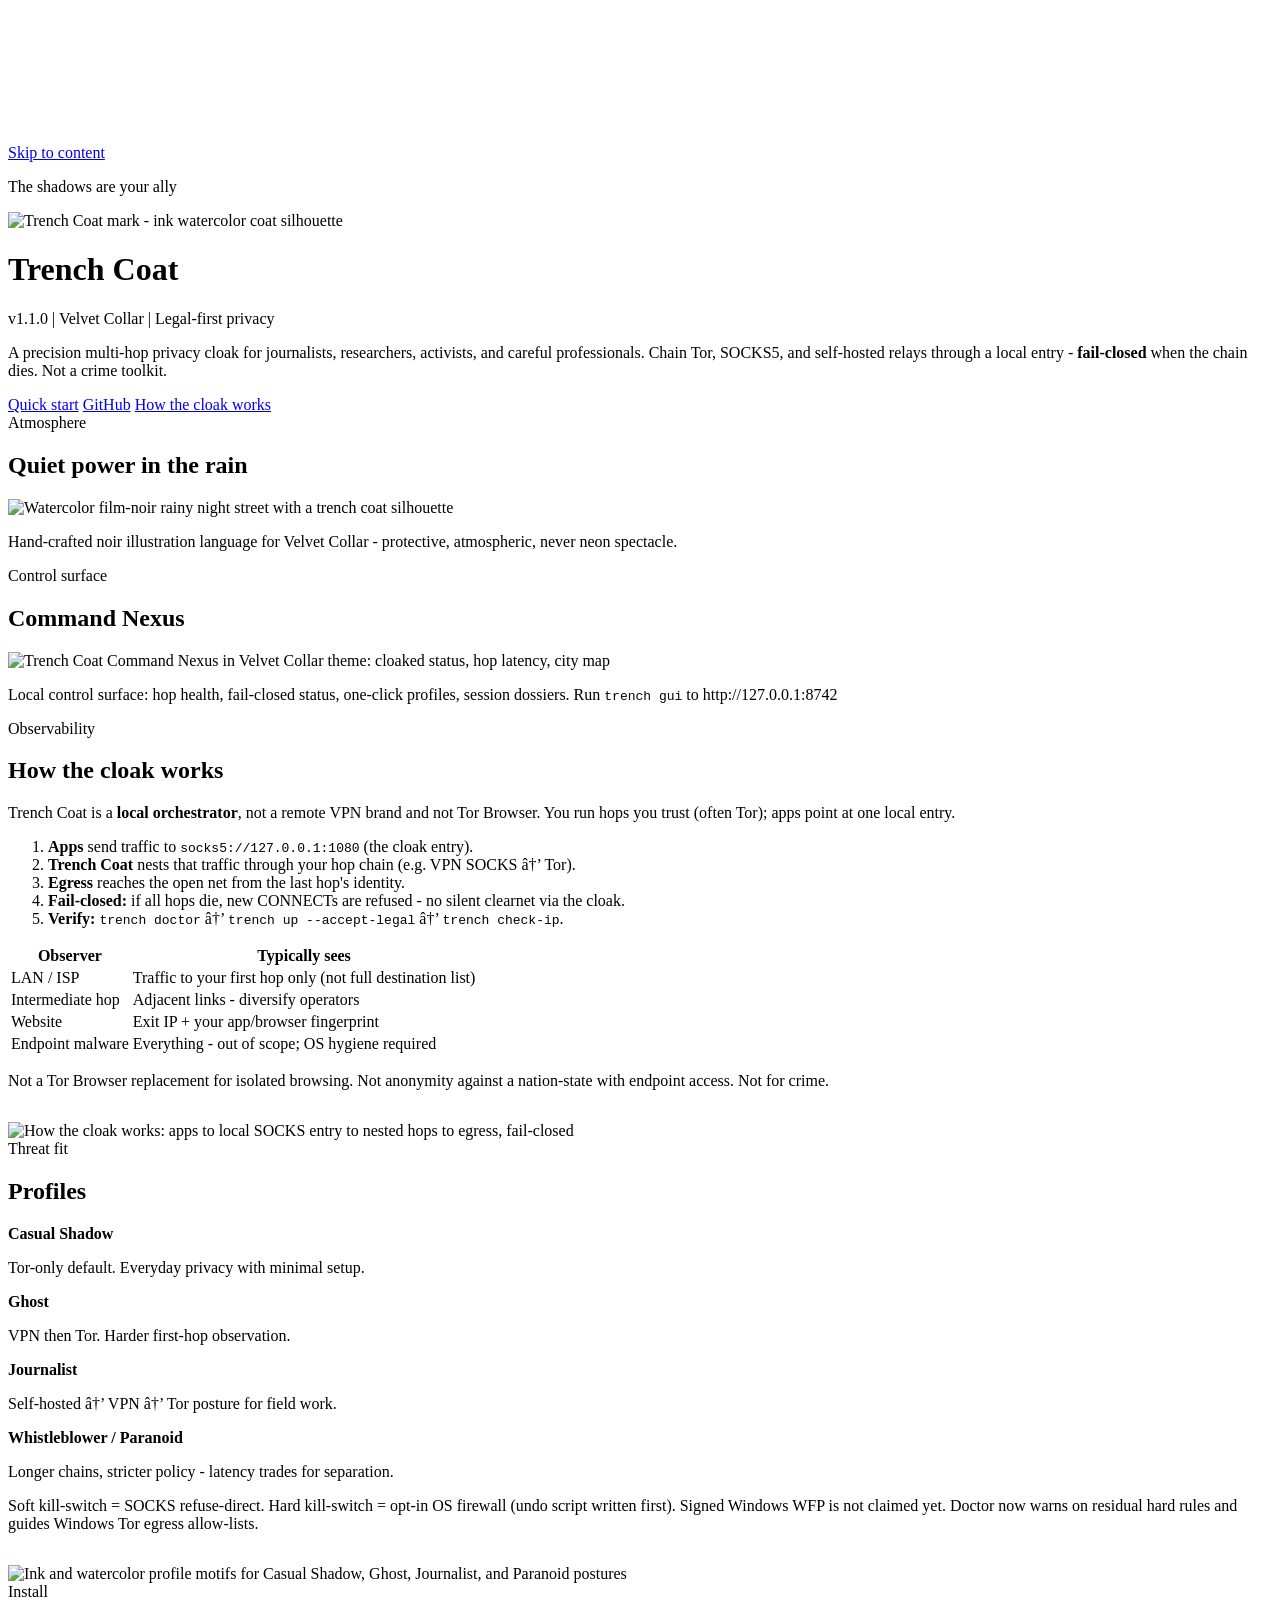
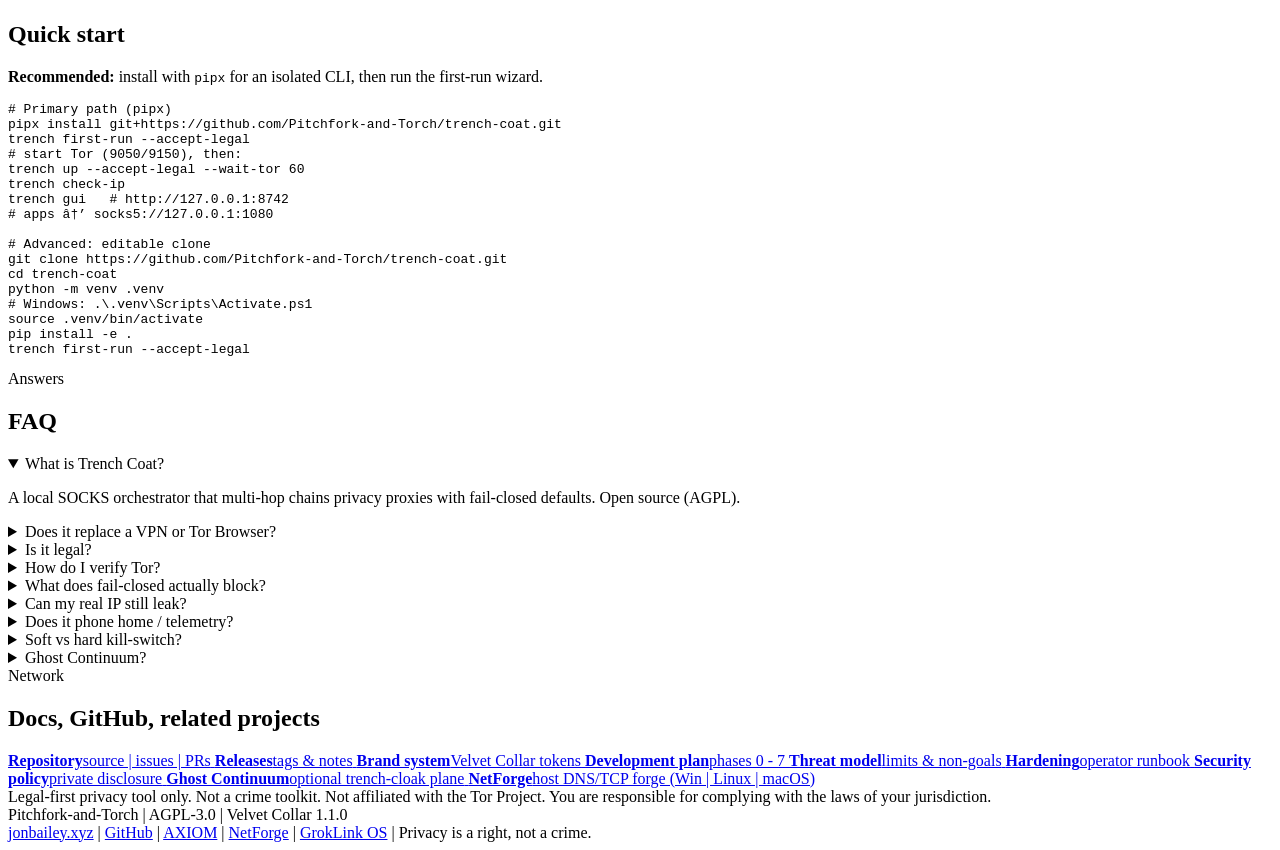
==== landing/index.html @ 892396bc "Trench Coat - legal-first multi-hop privacy cloak with Tor-aware CLI and cyberpunk control nexus." ====
﻿<!DOCTYPE html>
<html lang="en">
<head>
  <meta charset="utf-8" />
  <meta name="viewport" content="width=device-width, initial-scale=1" />
  <title>Trench Coat - Legal-First Multi-Hop Privacy Cloak</title>
  <meta name="description" content="Trench Coat chains Tor, SOCKS5, and self-hosted relays through a local SOCKS entry. Fail-closed privacy for journalists, researchers, and everyday opsec. Open source AGPL. Velvet Collar v1.1." />
  <meta name="keywords" content="privacy, Tor, SOCKS5, multi-hop proxy, opsec, anonymity, kill switch, open source, Trench Coat" />
  <meta name="robots" content="index,follow,max-image-preview:large" />
  <meta name="author" content="Pitchfork-and-Torch" />
  <meta name="theme-color" content="#0a0b14" />
  <link rel="canonical" href="https://trenchcoat.jonbailey.xyz/" />
  <link rel="alternate" type="text/plain" title="LLM / answer-engine summary" href="https://trenchcoat.jonbailey.xyz/llms.txt" />
  <link rel="sitemap" type="application/xml" title="Sitemap" href="https://trenchcoat.jonbailey.xyz/sitemap.xml" />
  <link rel="icon" href="/assets/favicon-32.png" type="image/png" sizes="32x32" />
  <link rel="icon" href="/assets/trench-coat-mark.png" type="image/png" />
  <link rel="apple-touch-icon" href="/assets/apple-touch-icon.png" />

  <link rel="preload" href="/fonts/fontshare/fonts.css" as="style" />
  <link rel="stylesheet" href="/fonts/fontshare/fonts.css" />
  <link rel="stylesheet" href="/assets/site.css?v=1.1.0" />

  <!-- Open Graph -->
  <meta property="og:type" content="website" />
  <meta property="og:site_name" content="Trench Coat" />
  <meta property="og:locale" content="en_US" />
  <meta property="og:title" content="Trench Coat - The shadows are your ally" />
  <meta property="og:description" content="Legal-first multi-hop privacy cloak. Fail-closed chains, Tor-aware CLI, Command Nexus. Open source AGPL  |  v1.1 Velvet Collar." />
  <meta property="og:url" content="https://trenchcoat.jonbailey.xyz/" />
  <meta property="og:image" content="https://trenchcoat.jonbailey.xyz/assets/og-card.png?v=1.1.0" />
  <meta property="og:image:secure_url" content="https://trenchcoat.jonbailey.xyz/assets/og-card.png?v=1.1.0" />
  <meta property="og:image:type" content="image/png" />
  <meta property="og:image:width" content="1200" />
  <meta property="og:image:height" content="630" />
  <meta property="og:image:alt" content="Trench Coat v1.1 Velvet Collar - legal-first multi-hop privacy cloak" />

  <!-- X / Twitter -->
  <meta name="twitter:card" content="summary_large_image" />
  <meta name="twitter:site" content="@SafeDepositOrg" />
  <meta name="twitter:creator" content="@SafeDepositOrg" />
  <meta name="twitter:title" content="Trench Coat - The shadows are your ally" />
  <meta name="twitter:description" content="Legal-first multi-hop privacy cloak. Fail-closed  |  Tor-aware  |  open source AGPL. v1.1 Velvet Collar." />
  <meta name="twitter:image" content="https://trenchcoat.jonbailey.xyz/assets/og-card.png?v=1.1.0" />
  <meta name="twitter:image:alt" content="Trench Coat v1.1 Velvet Collar - privacy cloak social card" />
  <meta name="twitter:url" content="https://trenchcoat.jonbailey.xyz/" />

  <script type="application/ld+json">
  {
    "@context": "https://schema.org",
    "@type": "SoftwareApplication",
    "name": "Trench Coat",
    "applicationCategory": "SecurityApplication",
    "operatingSystem": "Windows, Linux, macOS",
    "softwareVersion": "1.1.0",
    "license": "https://www.gnu.org/licenses/agpl-3.0.html",
    "url": "https://trenchcoat.jonbailey.xyz/",
    "downloadUrl": "https://github.com/Pitchfork-and-Torch/trench-coat",
    "codeRepository": "https://github.com/Pitchfork-and-Torch/trench-coat",
    "description": "Legal-first multi-hop privacy cloak that routes traffic through Tor and SOCKS chains via a local SOCKS5 entry with fail-closed kill-switch.",
    "image": "https://trenchcoat.jonbailey.xyz/assets/og-card.png",
    "screenshot": "https://trenchcoat.jonbailey.xyz/assets/command-nexus-velvet.png",
    "offers": { "@type": "Offer", "price": "0", "priceCurrency": "USD" },
    "author": { "@type": "Organization", "name": "Pitchfork-and-Torch", "url": "https://github.com/Pitchfork-and-Torch" }
  }
  </script>
  <script type="application/ld+json">
  {
    "@context": "https://schema.org",
    "@type": "FAQPage",
    "mainEntity": [
      {
        "@type": "Question",
        "name": "What is Trench Coat?",
        "acceptedAnswer": {
          "@type": "Answer",
          "text": "Trench Coat is an open-source privacy tool that runs a local SOCKS5 entry and chains traffic through hops such as Tor, commercial VPN SOCKS endpoints, and self-hosted relays. It is legal-first and fail-closed."
        }
      },
      {
        "@type": "Question",
        "name": "Does Trench Coat replace a VPN or Tor Browser?",
        "acceptedAnswer": {
          "@type": "Answer",
          "text": "No. It orchestrates hops you already run. Start Tor or a VPN SOCKS listener, then point apps at socks5://127.0.0.1:1080. Tor Browser remains ideal for browser isolation; Trench Coat is for multi-app chaining and opsec profiles."
        }
      },
      {
        "@type": "Question",
        "name": "Is Trench Coat legal?",
        "acceptedAnswer": {
          "@type": "Answer",
          "text": "Trench Coat is intended for legitimate privacy: reducing ISP tracking, resisting censorship, and protecting journalists and ordinary users. It is not a crime toolkit. Users must comply with local law."
        }
      },
      {
        "@type": "Question",
        "name": "How do I verify I am on Tor?",
        "acceptedAnswer": {
          "@type": "Answer",
          "text": "Run trench check-ip or curl --socks5-hostname 127.0.0.1:1080 https://check.torproject.org/api/ip and confirm IsTor is true."
        }
      },
      {
        "@type": "Question",
        "name": "What does fail-closed mean?",
        "acceptedAnswer": {
          "@type": "Answer",
          "text": "If the hop chain dies, the local cloak entry refuses new CONNECT requests instead of silently sending traffic clearnet. Soft isolation is SOCKS-layer; hard kill-switch is opt-in OS firewall rules with undo-first scripts."
        }
      },
      {
        "@type": "Question",
        "name": "Does Trench Coat phone home?",
        "acceptedAnswer": {
          "@type": "Answer",
          "text": "No mandatory telemetry. Optional opt-in chain quality stats only. Configs and session dossiers stay local unless you export them."
        }
      },
      {
        "@type": "Question",
        "name": "What does Trench Coat not protect?",
        "acceptedAnswer": {
          "@type": "Answer",
          "text": "It does not protect against malware on your device, browser fingerprinting by itself, or adversaries with endpoint access. It is not a secure messenger. Apps that ignore the SOCKS proxy are not cloaked."
        }
      }
    ]
  }
  </script>
</head>
<body>
  <a class="skip-link" href="#main">Skip to content</a>
  <canvas id="rain-canvas" aria-hidden="true"></canvas>

  <main id="main" class="wrap">
    <header class="hero">
      <p class="kicker">The shadows are your ally</p>
      <img
        class="mark"
        src="/assets/trench-coat-mark.png"
        width="120"
        height="120"
        alt="Trench Coat mark - ink watercolor coat silhouette"
      />
      <h1>Trench Coat</h1>
      <p class="sub">v1.1.0  |  Velvet Collar  |  Legal-first privacy</p>
      <p class="lede">
        A precision multi-hop privacy cloak for journalists, researchers, activists, and
        careful professionals. Chain Tor, SOCKS5, and self-hosted relays through a local
        entry - <strong>fail-closed</strong> when the chain dies. Not a crime toolkit.
      </p>
      <div class="actions">
        <a class="btn primary" href="#quick-start">Quick start</a>
        <a class="btn" href="https://github.com/Pitchfork-and-Torch/trench-coat" target="_blank" rel="noopener noreferrer">GitHub</a>
        <a class="btn" href="#how">How the cloak works</a>
      </div>
    </header>

    <section class="panel reveal" aria-label="Hero atmosphere">
      <span class="eyebrow">Atmosphere</span>
      <h2>Quiet power in the rain</h2>
      <img
        class="shot"
        src="/assets/trench-coat-hero.jpg"
        width="1600"
        height="900"
        alt="Watercolor film-noir rainy night street with a trench coat silhouette"
        loading="eager"
        fetchpriority="high"
      />
      <p class="caption">Hand-crafted noir illustration language for Velvet Collar - protective, atmospheric, never neon spectacle.</p>
    </section>

    <section class="panel reveal" aria-label="Command Nexus">
      <span class="eyebrow">Control surface</span>
      <h2>Command Nexus</h2>
      <img
        class="shot"
        src="/assets/command-nexus-velvet.png?v=1.1.0"
        width="1600"
        height="900"
        alt="Trench Coat Command Nexus in Velvet Collar theme: cloaked status, hop latency, city map"
        loading="lazy"
      />
      <p class="caption">
        Local control surface: hop health, fail-closed status, one-click profiles, session dossiers.
        Run <code>trench gui</code> to http://127.0.0.1:8742
      </p>
    </section>

    <section class="panel reveal" id="how" aria-label="How the cloak works">
      <span class="eyebrow">Observability</span>
      <h2>How the cloak works</h2>
      <p>
        Trench Coat is a <strong style="color:var(--text)">local orchestrator</strong>, not a remote VPN brand
        and not Tor Browser. You run hops you trust (often Tor); apps point at one local entry.
      </p>
      <ol class="steps">
        <li><strong>Apps</strong> send traffic to <code>socks5://127.0.0.1:1080</code> (the cloak entry).</li>
        <li><strong>Trench Coat</strong> nests that traffic through your hop chain (e.g. VPN SOCKS â†’ Tor).</li>
        <li><strong>Egress</strong> reaches the open net from the last hop's identity.</li>
        <li><strong>Fail-closed:</strong> if all hops die, new CONNECTs are refused - no silent clearnet via the cloak.</li>
        <li><strong>Verify:</strong> <code>trench doctor</code> â†’ <code>trench up --accept-legal</code> â†’ <code>trench check-ip</code>.</li>
      </ol>
      <table class="obs">
        <thead>
          <tr><th>Observer</th><th>Typically sees</th></tr>
        </thead>
        <tbody>
          <tr><td>LAN / ISP</td><td>Traffic to your first hop only (not full destination list)</td></tr>
          <tr><td>Intermediate hop</td><td>Adjacent links - diversify operators</td></tr>
          <tr><td>Website</td><td>Exit IP + your app/browser fingerprint</td></tr>
          <tr><td>Endpoint malware</td><td>Everything - out of scope; OS hygiene required</td></tr>
        </tbody>
      </table>
      <p class="caption warn">
        Not a Tor Browser replacement for isolated browsing. Not anonymity against a nation-state with endpoint access. Not for crime.
      </p>
      <img
        class="shot"
        style="margin-top:1rem"
        src="/assets/how-cloak-works-velvet.png?v=1.1.0"
        width="1600"
        height="1100"
        alt="How the cloak works: apps to local SOCKS entry to nested hops to egress, fail-closed"
        loading="lazy"
      />
    </section>

    <section class="panel reveal" aria-label="Profiles">
      <span class="eyebrow">Threat fit</span>
      <h2>Profiles</h2>
      <div class="profiles">
        <article class="profile">
          <strong>Casual Shadow</strong>
          <p>Tor-only default. Everyday privacy with minimal setup.</p>
        </article>
        <article class="profile">
          <strong>Ghost</strong>
          <p>VPN then Tor. Harder first-hop observation.</p>
        </article>
        <article class="profile">
          <strong>Journalist</strong>
          <p>Self-hosted â†’ VPN â†’ Tor posture for field work.</p>
        </article>
        <article class="profile">
          <strong>Whistleblower / Paranoid</strong>
          <p>Longer chains, stricter policy - latency trades for separation.</p>
        </article>
      </div>
      <p class="caption">
        Soft kill-switch = SOCKS refuse-direct. Hard kill-switch = opt-in OS firewall (undo script written first).
        Signed Windows WFP is not claimed yet. Doctor now warns on residual hard rules and guides Windows Tor egress allow-lists.
      </p>
      <img
        class="shot"
        style="margin-top:1rem"
        src="/assets/profiles-icons.jpg"
        width="1024"
        height="1024"
        alt="Ink and watercolor profile motifs for Casual Shadow, Ghost, Journalist, and Paranoid postures"
        loading="lazy"
      />
    </section>

    <section class="panel reveal" id="quick-start" aria-label="Quick start">
      <span class="eyebrow">Install</span>
      <h2>Quick start</h2>
      <p><strong style="color:var(--text)">Recommended:</strong> install with <code>pipx</code> for an isolated CLI, then run the first-run wizard.</p>
      <pre># Primary path (pipx)
pipx install git+https://github.com/Pitchfork-and-Torch/trench-coat.git
trench first-run --accept-legal
# start Tor (9050/9150), then:
trench up --accept-legal --wait-tor 60
trench check-ip
trench gui   # http://127.0.0.1:8742
# apps â†’ socks5://127.0.0.1:1080

# Advanced: editable clone
git clone https://github.com/Pitchfork-and-Torch/trench-coat.git
cd trench-coat
python -m venv .venv
# Windows: .\.venv\Scripts\Activate.ps1
source .venv/bin/activate
pip install -e .
trench first-run --accept-legal</pre>
    </section>

    <section class="panel reveal faq" aria-label="FAQ">
      <span class="eyebrow">Answers</span>
      <h2>FAQ</h2>
      <details open>
        <summary>What is Trench Coat?</summary>
        <p>A local SOCKS orchestrator that multi-hop chains privacy proxies with fail-closed defaults. Open source (AGPL).</p>
      </details>
      <details>
        <summary>Does it replace a VPN or Tor Browser?</summary>
        <p>No. You still run Tor/VPN listeners. Tor Browser remains best for isolated browsing; Trench Coat chains hops for many apps.</p>
      </details>
      <details>
        <summary>Is it legal?</summary>
        <p>Built for legitimate privacy and opsec only. Not for crime. You own legal compliance. Run <code>trench legal</code>.</p>
      </details>
      <details>
        <summary>How do I verify Tor?</summary>
        <p><code>trench check-ip</code> or Tor Project's check API via the SOCKS entry. Expect <code>IsTor: true</code>.</p>
      </details>
      <details>
        <summary>What does fail-closed actually block?</summary>
        <p>When hops die, the cloak entry refuses CONNECT instead of dialing your real IP. Apps not using the SOCKS proxy are still direct.</p>
      </details>
      <details>
        <summary>Can my real IP still leak?</summary>
        <p>Yes - DNS/WebRTC outside the proxy, IPv6 surprises, non-proxied apps, and malware. See hardening docs. Soft â‰  full system VPN.</p>
      </details>
      <details>
        <summary>Does it phone home / telemetry?</summary>
        <p>No mandatory product telemetry. Optional opt-in chain quality only. Local-first dossiers.</p>
      </details>
      <details>
        <summary>Soft vs hard kill-switch?</summary>
        <p>Soft: refuse clearnet at the SOCKS layer. Hard: opt-in OS rules (netsh/nft/pf) with undo-first scripts. Never auto-applied without your confirm. On Windows, allow Tor.exe egress before the outbound block.</p>
      </details>
      <details>
        <summary>Ghost Continuum?</summary>
        <p>Optional companion plane (<code>trench-cloak</code>) can surface cloak health in Ghost Continuum. Separate product; see Continuum docs.</p>
      </details>
    </section>

    <section class="panel reveal" aria-label="Docs and related">
      <span class="eyebrow">Network</span>
      <h2>Docs, GitHub, related projects</h2>
      <div class="links">
        <a href="https://github.com/Pitchfork-and-Torch/trench-coat" target="_blank" rel="noopener noreferrer">
          <strong>Repository</strong><span>source  |  issues  |  PRs</span>
        </a>
        <a href="https://github.com/Pitchfork-and-Torch/trench-coat/releases" target="_blank" rel="noopener noreferrer">
          <strong>Releases</strong><span>tags &amp; notes</span>
        </a>
        <a href="https://github.com/Pitchfork-and-Torch/trench-coat/blob/main/docs/BRAND.md" target="_blank" rel="noopener noreferrer">
          <strong>Brand system</strong><span>Velvet Collar tokens</span>
        </a>
        <a href="https://github.com/Pitchfork-and-Torch/trench-coat/blob/main/docs/DEVELOPMENT_PLAN.md" target="_blank" rel="noopener noreferrer">
          <strong>Development plan</strong><span>phases 0 - 7</span>
        </a>
        <a href="https://github.com/Pitchfork-and-Torch/trench-coat/blob/main/docs/dossiers/THREAT_MODEL.md" target="_blank" rel="noopener noreferrer">
          <strong>Threat model</strong><span>limits &amp; non-goals</span>
        </a>
        <a href="https://github.com/Pitchfork-and-Torch/trench-coat/blob/main/docs/security/HARDENING.md" target="_blank" rel="noopener noreferrer">
          <strong>Hardening</strong><span>operator runbook</span>
        </a>
        <a href="https://github.com/Pitchfork-and-Torch/trench-coat/blob/main/SECURITY.md" target="_blank" rel="noopener noreferrer">
          <strong>Security policy</strong><span>private disclosure</span>
        </a>
        <a href="https://github.com/Pitchfork-and-Torch/ghost-continuum" target="_blank" rel="noopener noreferrer">
          <strong>Ghost Continuum</strong><span>optional trench-cloak plane</span>
        </a>
        <a href="https://netforge.jonbailey.xyz/" target="_blank" rel="noopener noreferrer">
          <strong>NetForge</strong><span>host DNS/TCP forge (Win  |  Linux  |  macOS)</span>
        </a>
      </div>
    </section>

    <div class="legal-strip" role="note">
      Legal-first privacy tool only. Not a crime toolkit. Not affiliated with the Tor Project.
      You are responsible for complying with the laws of your jurisdiction.
    </div>

    <footer class="site-footer">
      <div>Pitchfork-and-Torch  |  AGPL-3.0  |  Velvet Collar 1.1.0</div>
      <div class="row">
        <a href="https://jonbailey.xyz/">jonbailey.xyz</a>
         | 
        <a href="https://github.com/Pitchfork-and-Torch/trench-coat">GitHub</a>
         | 
        <a href="https://axiom.jonbailey.xyz/">AXIOM</a>
         | 
        <a href="https://netforge.jonbailey.xyz/">NetForge</a>
         | 
        <a href="https://github.com/Pitchfork-and-Torch/GrokLink-OS">GrokLink OS</a>
         | 
        Privacy is a right, not a crime.
      </div>
    </footer>
  </main>

  <script src="/assets/site.js?v=1.1.0" defer></script>
  <script src="/projects-panel.js?v=11" defer></script>
</body>
</html>
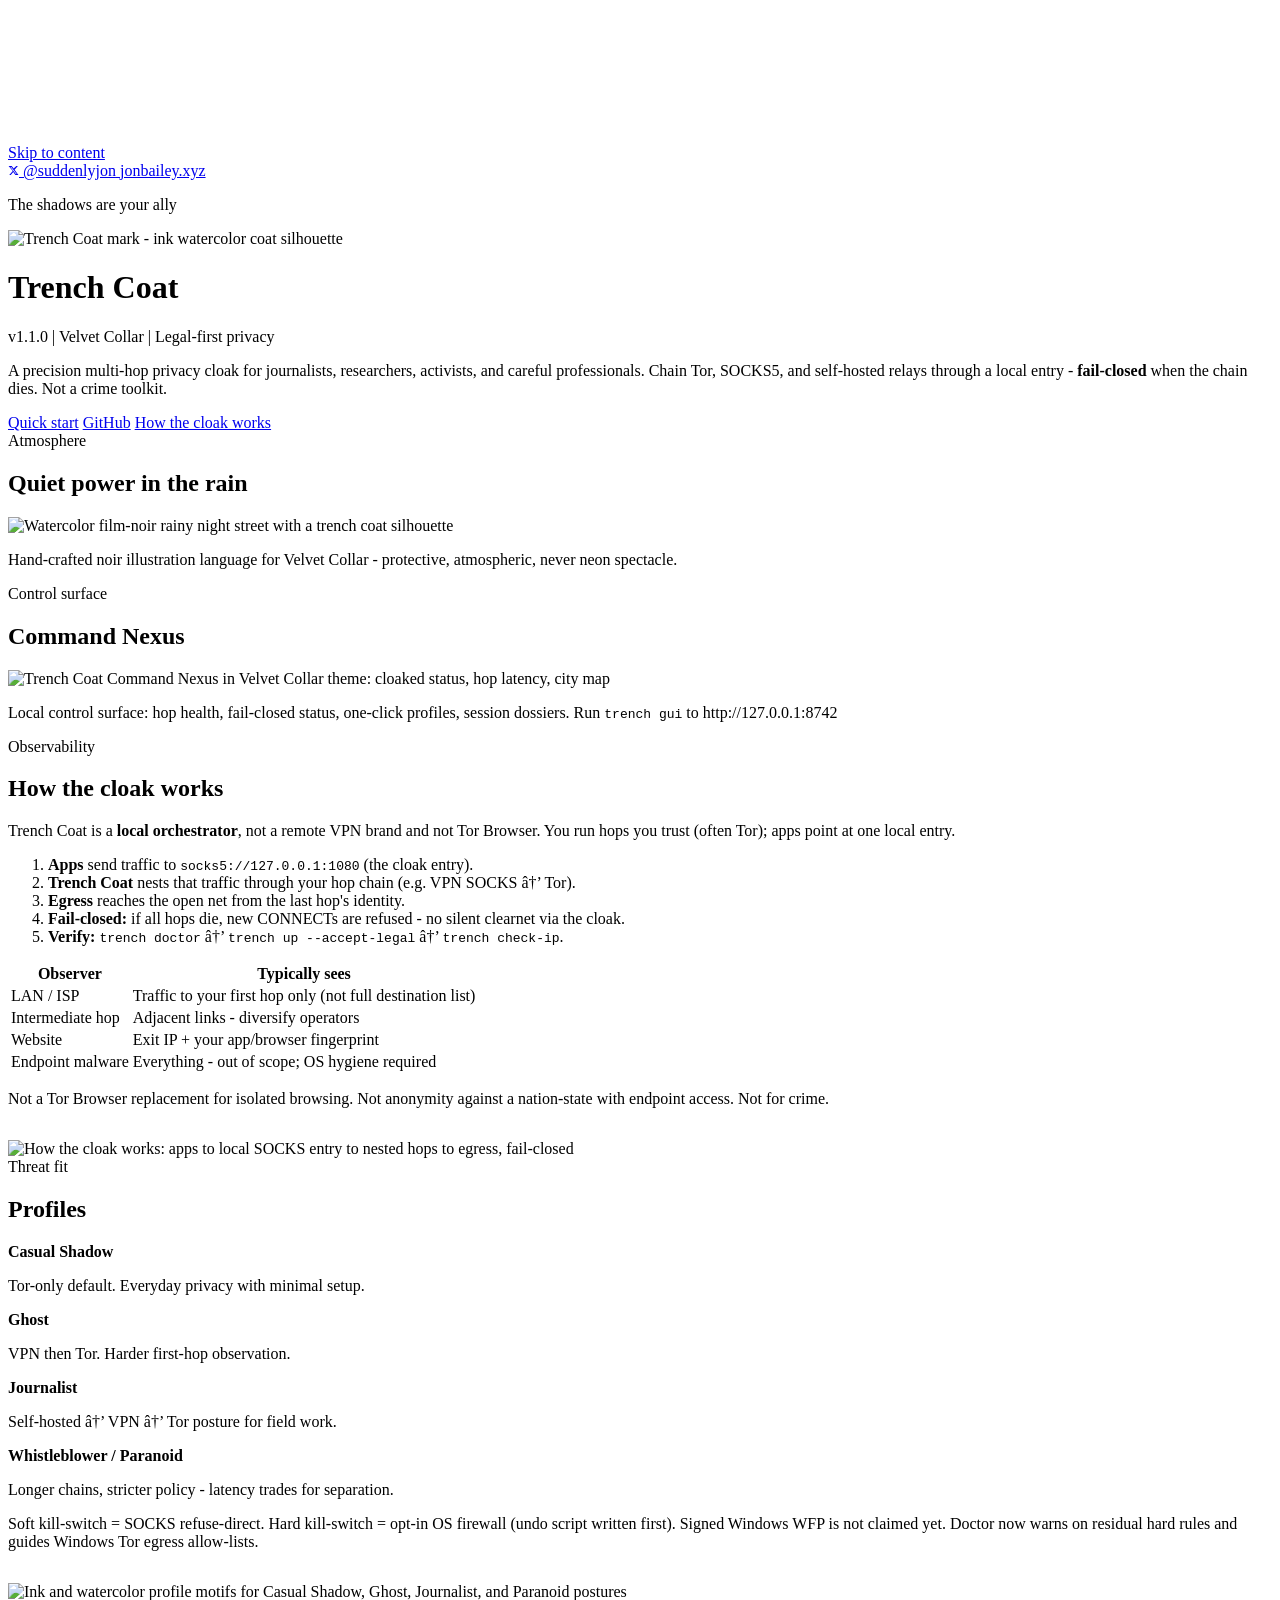
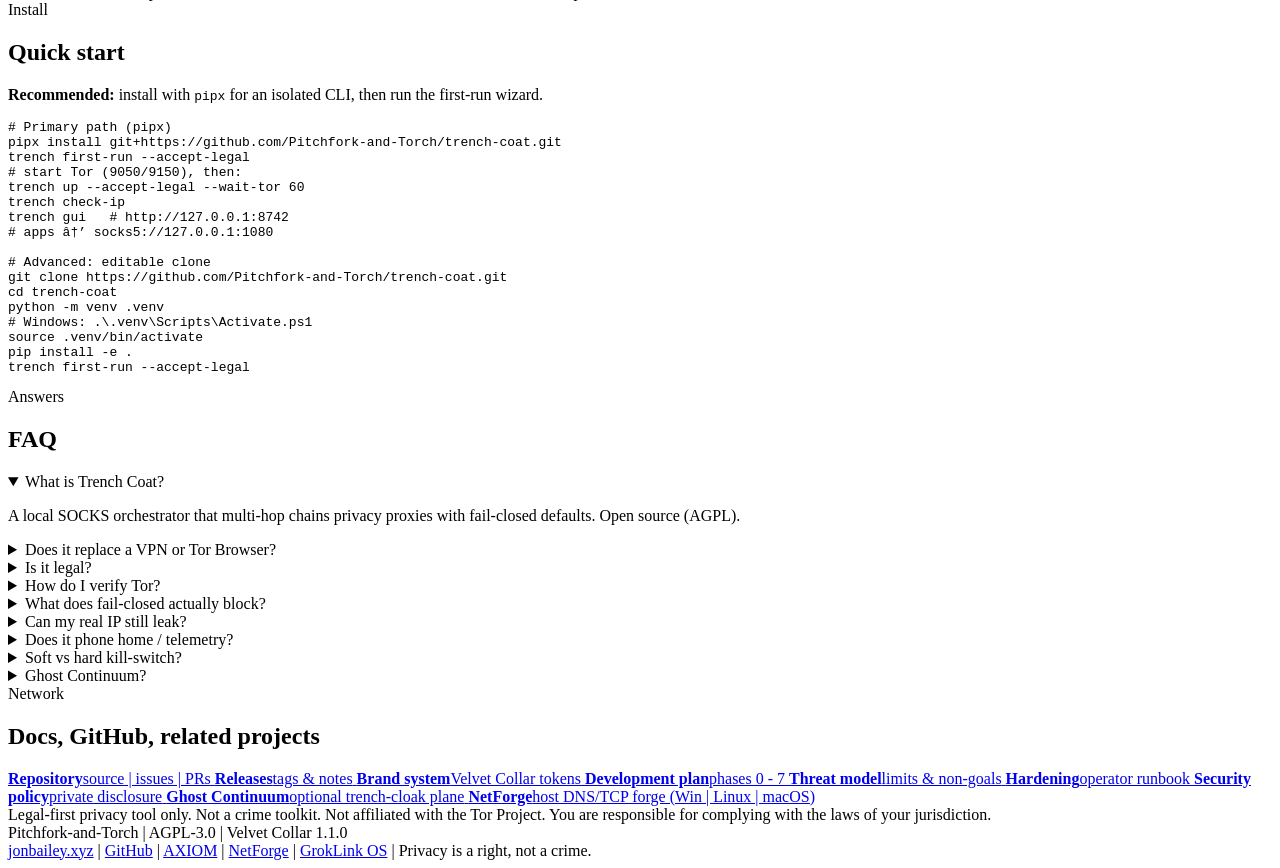
==== commit 9e079583: "Trench Coat legal-first privacy cloak and live landing" ====
--- a/landing/index.html
+++ b/landing/index.html
@@ -1,4 +1,4 @@
-﻿<!DOCTYPE html>
+<!DOCTYPE html>
 <html lang="en">
 <head>
   <meta charset="utf-8" />
@@ -18,7 +18,7 @@
 
   <link rel="preload" href="/fonts/fontshare/fonts.css" as="style" />
   <link rel="stylesheet" href="/fonts/fontshare/fonts.css" />
-  <link rel="stylesheet" href="/assets/site.css?v=1.1.0" />
+  <link rel="stylesheet" href="/assets/site.css?v=1.1.1" />
 
   <!-- Open Graph -->
   <meta property="og:type" content="website" />
@@ -131,6 +131,15 @@
 <body>
   <a class="skip-link" href="#main">Skip to content</a>
   <canvas id="rain-canvas" aria-hidden="true"></canvas>
+  <div class="fleet-chrome-bar" role="navigation" aria-label="Social and network">
+    <a class="x-follow" href="https://x.com/suddenlyjon" target="_blank" rel="noopener noreferrer" title="Follow @suddenlyjon on X" aria-label="Follow @suddenlyjon on X">
+      <span class="x-follow-mark" aria-hidden="true">
+        <svg width="11" height="11" viewBox="0 0 24 24" fill="currentColor" style="width:11px;height:11px;max-width:11px;max-height:11px" aria-hidden="true"><path d="M18.244 2.25h3.308l-7.227 8.26 8.502 11.24H16.17l-4.714-6.231-5.401 6.231H2.744l7.73-8.835L1.254 2.25H8.08l4.253 5.622zm-1.161 17.52h1.833L7.084 4.126H5.117z"/></svg>
+      </span>
+      <span class="x-follow-handle">@suddenlyjon</span>
+    </a>
+    <a class="fleet-hub" href="https://jonbailey.xyz/">jonbailey.xyz</a>
+  </div>
 
   <main id="main" class="wrap">
     <header class="hero">
@@ -384,6 +393,7 @@
     </footer>
   </main>
 
+  <script defer src="https://hits.jonbailey.xyz/c.js" data-site="trenchcoat"></script>
   <script src="/assets/site.js?v=1.1.0" defer></script>
   <script src="/projects-panel.js?v=11" defer></script>
 </body>
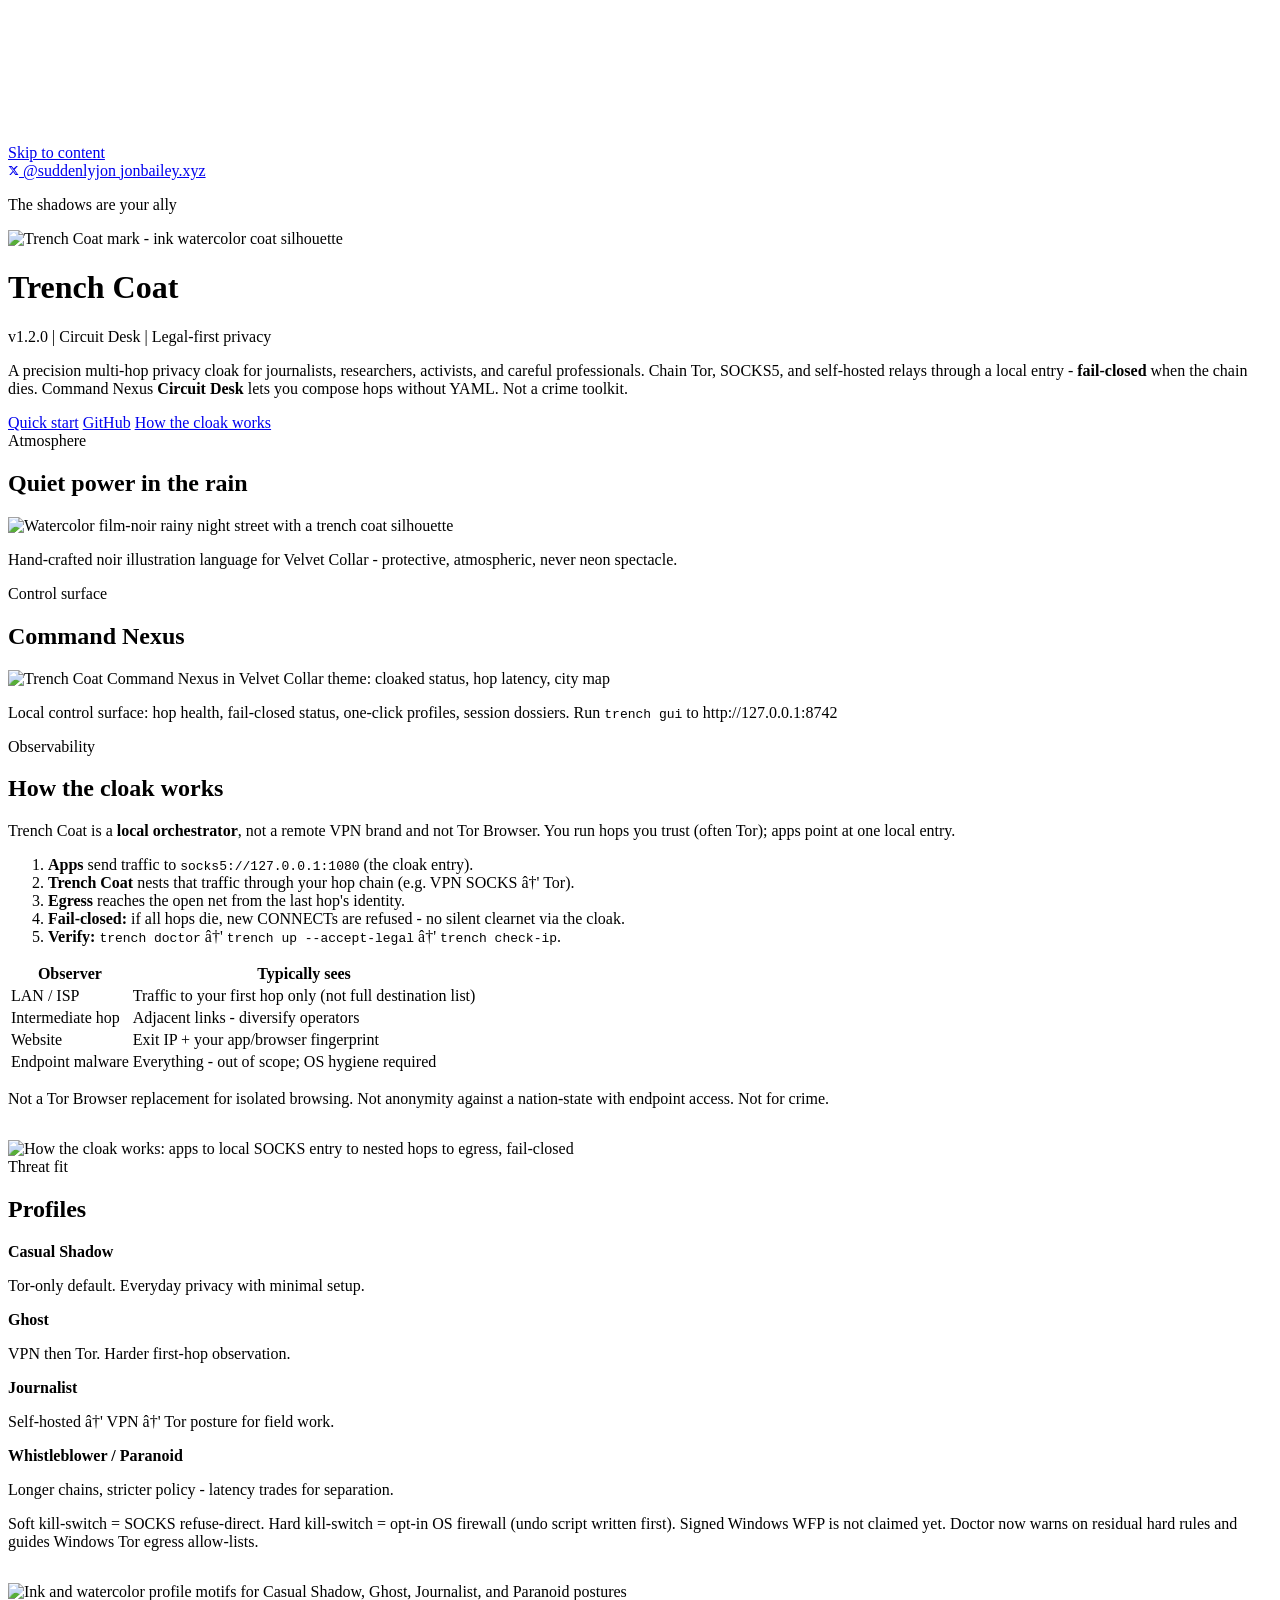
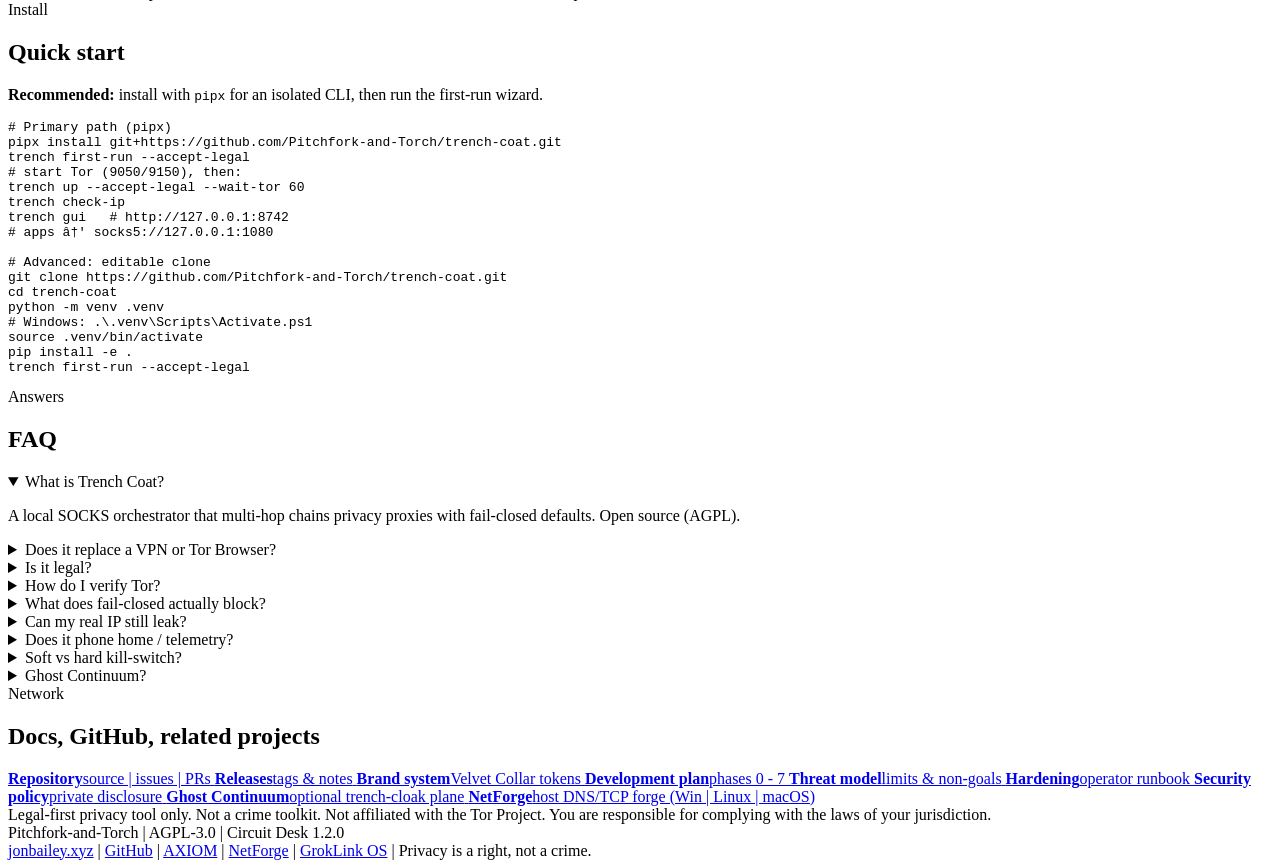
==== commit 821cc36b: "Trench Coat 1.2.0 Circuit Desk: compose hops in Command Nexus, pid-owned Disengage, fail-closed." ====
--- a/landing/index.html
+++ b/landing/index.html
@@ -4,7 +4,7 @@
   <meta charset="utf-8" />
   <meta name="viewport" content="width=device-width, initial-scale=1" />
   <title>Trench Coat - Legal-First Multi-Hop Privacy Cloak</title>
-  <meta name="description" content="Trench Coat chains Tor, SOCKS5, and self-hosted relays through a local SOCKS entry. Fail-closed privacy for journalists, researchers, and everyday opsec. Open source AGPL. Velvet Collar v1.1." />
+  <meta name="description" content="Trench Coat chains Tor, SOCKS5, and self-hosted relays through a local SOCKS entry. Fail-closed privacy for journalists, researchers, and everyday opsec. Open source AGPL. Circuit Desk v1.2." />
   <meta name="keywords" content="privacy, Tor, SOCKS5, multi-hop proxy, opsec, anonymity, kill switch, open source, Trench Coat" />
   <meta name="robots" content="index,follow,max-image-preview:large" />
   <meta name="author" content="Pitchfork-and-Torch" />
@@ -18,30 +18,30 @@
 
   <link rel="preload" href="/fonts/fontshare/fonts.css" as="style" />
   <link rel="stylesheet" href="/fonts/fontshare/fonts.css" />
-  <link rel="stylesheet" href="/assets/site.css?v=1.1.1" />
+  <link rel="stylesheet" href="/assets/site.css?v=1.2.0" />
 
   <!-- Open Graph -->
   <meta property="og:type" content="website" />
   <meta property="og:site_name" content="Trench Coat" />
   <meta property="og:locale" content="en_US" />
   <meta property="og:title" content="Trench Coat - The shadows are your ally" />
-  <meta property="og:description" content="Legal-first multi-hop privacy cloak. Fail-closed chains, Tor-aware CLI, Command Nexus. Open source AGPL  |  v1.1 Velvet Collar." />
+  <meta property="og:description" content="Legal-first multi-hop privacy cloak. Fail-closed chains, Tor-aware CLI, Circuit Desk in Command Nexus. Open source AGPL  |  v1.2 Circuit Desk." />
   <meta property="og:url" content="https://trenchcoat.jonbailey.xyz/" />
-  <meta property="og:image" content="https://trenchcoat.jonbailey.xyz/assets/og-card.png?v=1.1.0" />
-  <meta property="og:image:secure_url" content="https://trenchcoat.jonbailey.xyz/assets/og-card.png?v=1.1.0" />
+  <meta property="og:image" content="https://trenchcoat.jonbailey.xyz/assets/og-card.png?v=1.2.0" />
+  <meta property="og:image:secure_url" content="https://trenchcoat.jonbailey.xyz/assets/og-card.png?v=1.2.0" />
   <meta property="og:image:type" content="image/png" />
   <meta property="og:image:width" content="1200" />
   <meta property="og:image:height" content="630" />
-  <meta property="og:image:alt" content="Trench Coat v1.1 Velvet Collar - legal-first multi-hop privacy cloak" />
+  <meta property="og:image:alt" content="Trench Coat v1.2 Circuit Desk - legal-first multi-hop privacy cloak" />
 
   <!-- X / Twitter -->
   <meta name="twitter:card" content="summary_large_image" />
   <meta name="twitter:site" content="@SafeDepositOrg" />
   <meta name="twitter:creator" content="@SafeDepositOrg" />
   <meta name="twitter:title" content="Trench Coat - The shadows are your ally" />
-  <meta name="twitter:description" content="Legal-first multi-hop privacy cloak. Fail-closed  |  Tor-aware  |  open source AGPL. v1.1 Velvet Collar." />
-  <meta name="twitter:image" content="https://trenchcoat.jonbailey.xyz/assets/og-card.png?v=1.1.0" />
-  <meta name="twitter:image:alt" content="Trench Coat v1.1 Velvet Collar - privacy cloak social card" />
+  <meta name="twitter:description" content="Legal-first multi-hop privacy cloak. Fail-closed  |  Tor-aware  |  Circuit Desk. Open source AGPL. v1.2." />
+  <meta name="twitter:image" content="https://trenchcoat.jonbailey.xyz/assets/og-card.png?v=1.2.0" />
+  <meta name="twitter:image:alt" content="Trench Coat v1.2 Circuit Desk - privacy cloak social card" />
   <meta name="twitter:url" content="https://trenchcoat.jonbailey.xyz/" />
 
   <script type="application/ld+json">
@@ -51,7 +51,7 @@
     "name": "Trench Coat",
     "applicationCategory": "SecurityApplication",
     "operatingSystem": "Windows, Linux, macOS",
-    "softwareVersion": "1.1.0",
+    "softwareVersion": "1.2.0",
     "license": "https://www.gnu.org/licenses/agpl-3.0.html",
     "url": "https://trenchcoat.jonbailey.xyz/",
     "downloadUrl": "https://github.com/Pitchfork-and-Torch/trench-coat",
@@ -73,7 +73,7 @@
         "name": "What is Trench Coat?",
         "acceptedAnswer": {
           "@type": "Answer",
-          "text": "Trench Coat is an open-source privacy tool that runs a local SOCKS5 entry and chains traffic through hops such as Tor, commercial VPN SOCKS endpoints, and self-hosted relays. It is legal-first and fail-closed."
+          "text": "Trench Coat is an open-source privacy tool that runs a local SOCKS5 entry and chains traffic through hops such as Tor, commercial VPN SOCKS endpoints, and self-hosted relays. It is legal-first and fail-closed. Command Nexus 1.2 Circuit Desk lets you compose hops in the GUI without editing YAML."
         }
       },
       {
@@ -152,11 +152,12 @@
         alt="Trench Coat mark - ink watercolor coat silhouette"
       />
       <h1>Trench Coat</h1>
-      <p class="sub">v1.1.0  |  Velvet Collar  |  Legal-first privacy</p>
+      <p class="sub">v1.2.0  |  Circuit Desk  |  Legal-first privacy</p>
       <p class="lede">
         A precision multi-hop privacy cloak for journalists, researchers, activists, and
         careful professionals. Chain Tor, SOCKS5, and self-hosted relays through a local
-        entry - <strong>fail-closed</strong> when the chain dies. Not a crime toolkit.
+        entry - <strong>fail-closed</strong> when the chain dies. Command Nexus
+        <strong>Circuit Desk</strong> lets you compose hops without YAML. Not a crime toolkit.
       </p>
       <div class="actions">
         <a class="btn primary" href="#quick-start">Quick start</a>
@@ -185,7 +186,7 @@
       <h2>Command Nexus</h2>
       <img
         class="shot"
-        src="/assets/command-nexus-velvet.png?v=1.1.0"
+        src="/assets/command-nexus-velvet.png?v=1.2.0"
         width="1600"
         height="900"
         alt="Trench Coat Command Nexus in Velvet Collar theme: cloaked status, hop latency, city map"
@@ -206,10 +207,10 @@
       </p>
       <ol class="steps">
         <li><strong>Apps</strong> send traffic to <code>socks5://127.0.0.1:1080</code> (the cloak entry).</li>
-        <li><strong>Trench Coat</strong> nests that traffic through your hop chain (e.g. VPN SOCKS â†’ Tor).</li>
+        <li><strong>Trench Coat</strong> nests that traffic through your hop chain (e.g. VPN SOCKS â†' Tor).</li>
         <li><strong>Egress</strong> reaches the open net from the last hop's identity.</li>
         <li><strong>Fail-closed:</strong> if all hops die, new CONNECTs are refused - no silent clearnet via the cloak.</li>
-        <li><strong>Verify:</strong> <code>trench doctor</code> â†’ <code>trench up --accept-legal</code> â†’ <code>trench check-ip</code>.</li>
+        <li><strong>Verify:</strong> <code>trench doctor</code> â†' <code>trench up --accept-legal</code> â†' <code>trench check-ip</code>.</li>
       </ol>
       <table class="obs">
         <thead>
@@ -228,7 +229,7 @@
       <img
         class="shot"
         style="margin-top:1rem"
-        src="/assets/how-cloak-works-velvet.png?v=1.1.0"
+        src="/assets/how-cloak-works-velvet.png?v=1.2.0"
         width="1600"
         height="1100"
         alt="How the cloak works: apps to local SOCKS entry to nested hops to egress, fail-closed"
@@ -250,7 +251,7 @@
         </article>
         <article class="profile">
           <strong>Journalist</strong>
-          <p>Self-hosted â†’ VPN â†’ Tor posture for field work.</p>
+          <p>Self-hosted â†' VPN â†' Tor posture for field work.</p>
         </article>
         <article class="profile">
           <strong>Whistleblower / Paranoid</strong>
@@ -283,7 +284,7 @@
 trench up --accept-legal --wait-tor 60
 trench check-ip
 trench gui   # http://127.0.0.1:8742
-# apps â†’ socks5://127.0.0.1:1080
+# apps â†' socks5://127.0.0.1:1080
 
 # Advanced: editable clone
 git clone https://github.com/Pitchfork-and-Torch/trench-coat.git
@@ -376,7 +377,7 @@
     </div>
 
     <footer class="site-footer">
-      <div>Pitchfork-and-Torch  |  AGPL-3.0  |  Velvet Collar 1.1.0</div>
+      <div>Pitchfork-and-Torch  |  AGPL-3.0  |  Circuit Desk 1.2.0</div>
       <div class="row">
         <a href="https://jonbailey.xyz/">jonbailey.xyz</a>
          | 
@@ -394,7 +395,7 @@
   </main>
 
   <script defer src="https://hits.jonbailey.xyz/c.js" data-site="trenchcoat"></script>
-  <script src="/assets/site.js?v=1.1.0" defer></script>
+  <script src="/assets/site.js?v=1.2.0" defer></script>
   <script src="/projects-panel.js?v=11" defer></script>
 </body>
 </html>
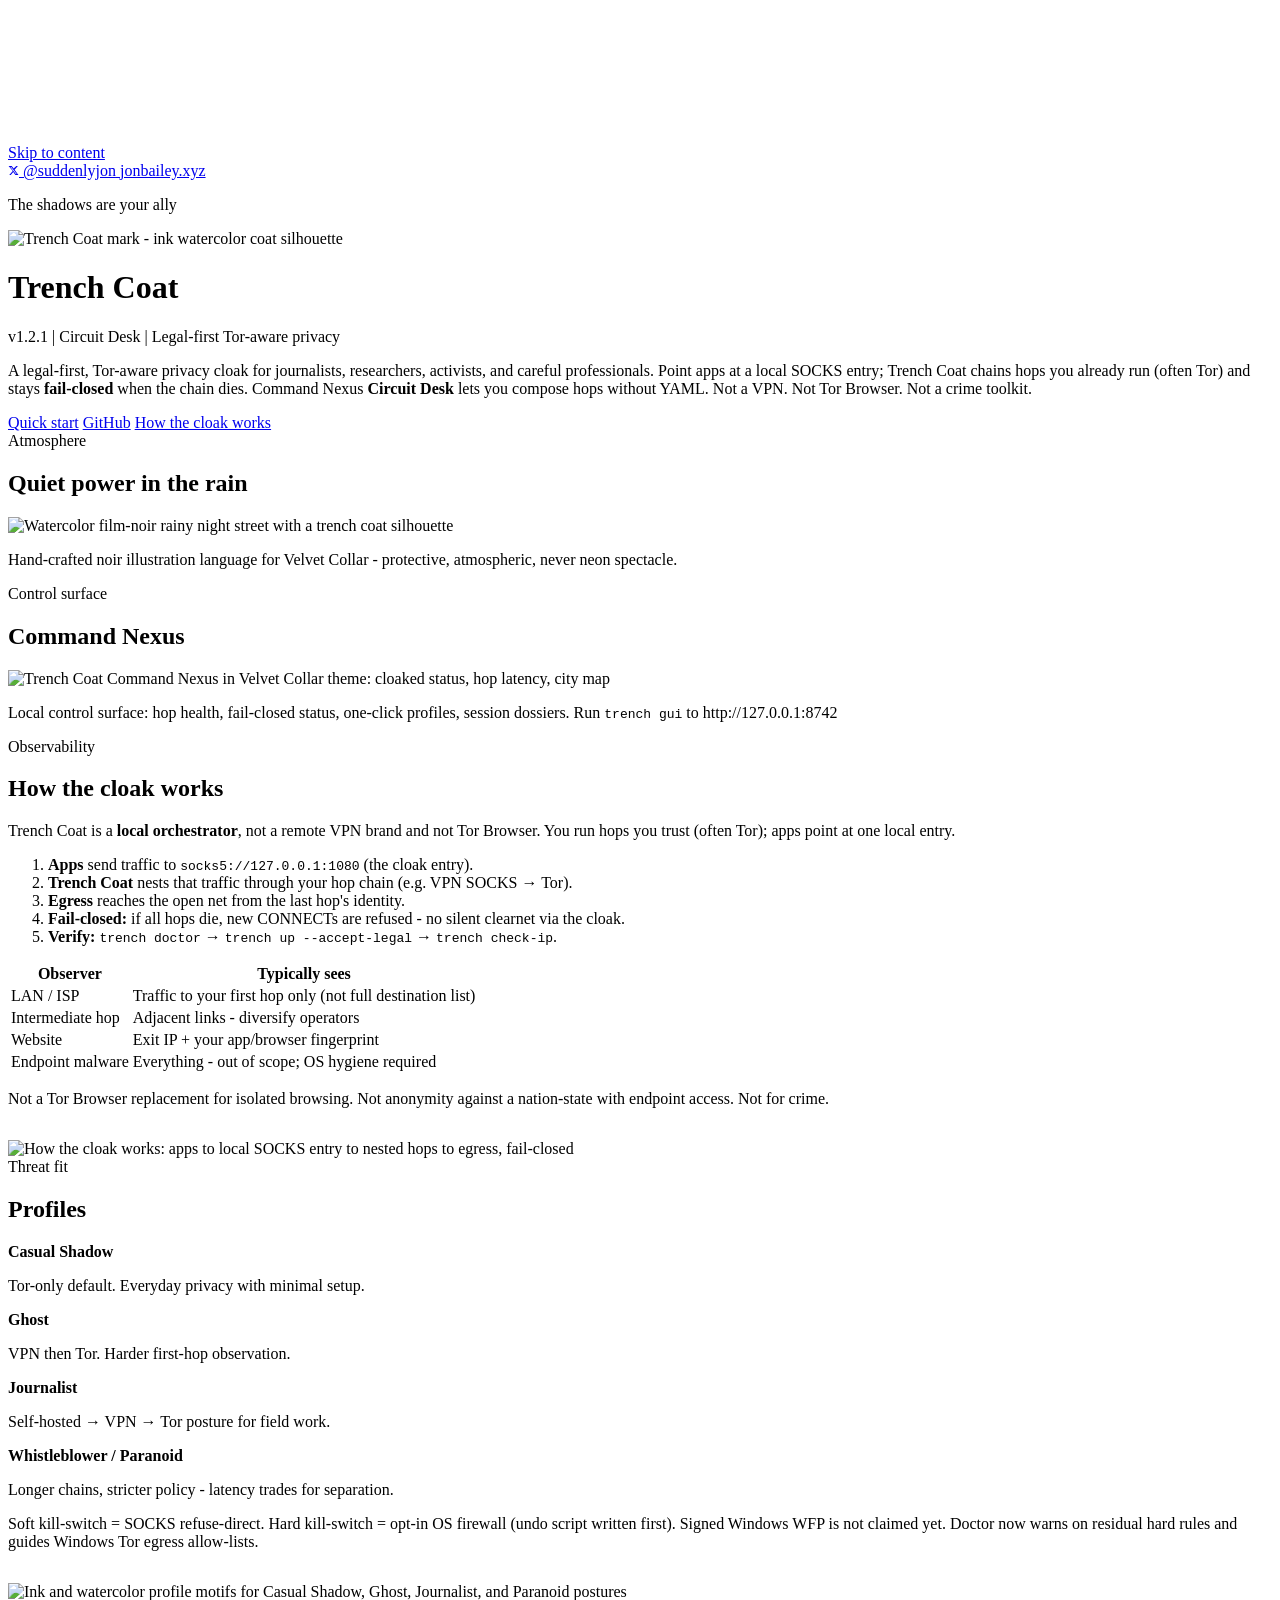
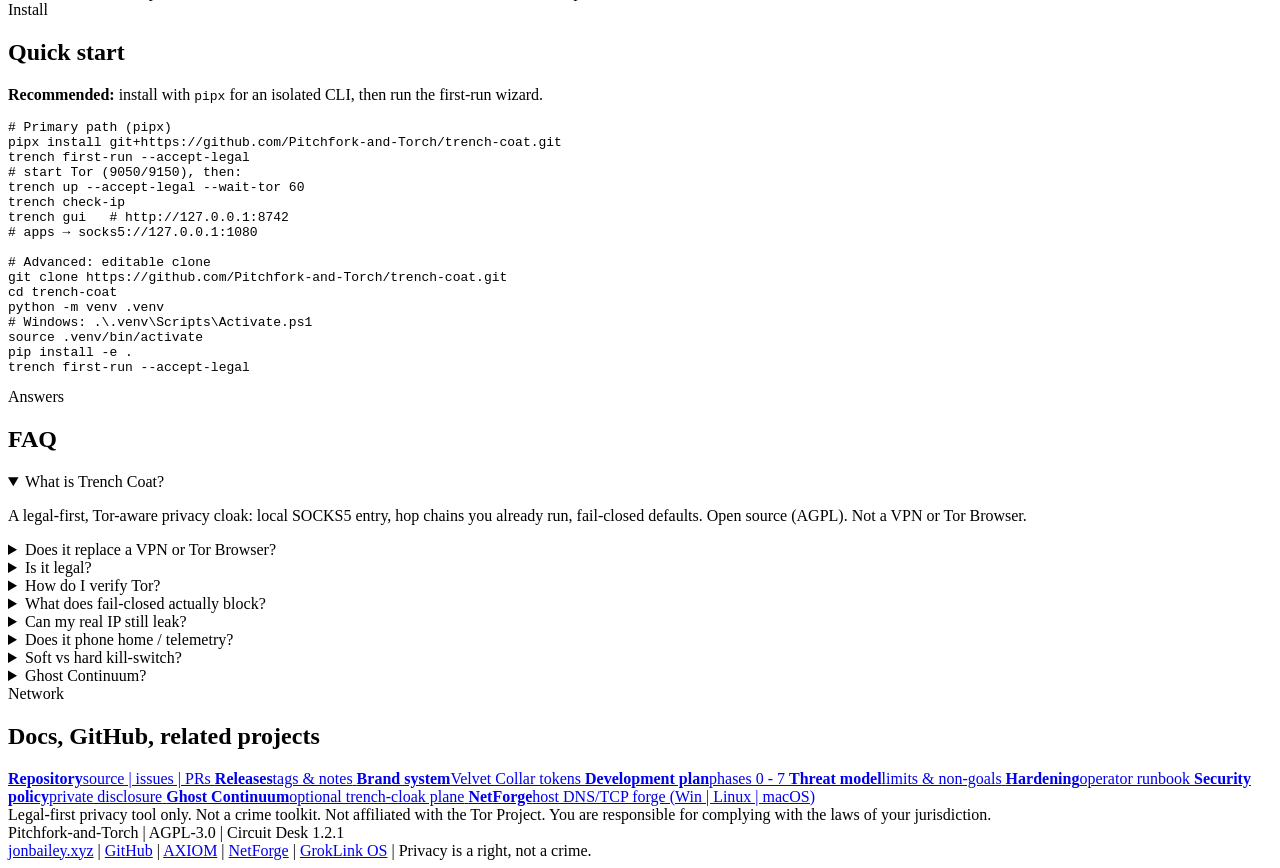
==== commit 9cc6e324: "Align 1.2.1 stamps and public copy with shipped behavior. Honesty patch: versions, README/AEO, hop t" ====
--- a/landing/index.html
+++ b/landing/index.html
@@ -4,7 +4,7 @@
   <meta charset="utf-8" />
   <meta name="viewport" content="width=device-width, initial-scale=1" />
   <title>Trench Coat - Legal-First Multi-Hop Privacy Cloak</title>
-  <meta name="description" content="Trench Coat chains Tor, SOCKS5, and self-hosted relays through a local SOCKS entry. Fail-closed privacy for journalists, researchers, and everyday opsec. Open source AGPL. Circuit Desk v1.2." />
+  <meta name="description" content="Legal-first Tor-aware privacy cloak. Local SOCKS5 entry, fail-closed hop chains (often Tor). Not a VPN or Tor Browser. Open source AGPL. Circuit Desk v1.2.1." />
   <meta name="keywords" content="privacy, Tor, SOCKS5, multi-hop proxy, opsec, anonymity, kill switch, open source, Trench Coat" />
   <meta name="robots" content="index,follow,max-image-preview:large" />
   <meta name="author" content="Pitchfork-and-Torch" />
@@ -18,30 +18,30 @@
 
   <link rel="preload" href="/fonts/fontshare/fonts.css" as="style" />
   <link rel="stylesheet" href="/fonts/fontshare/fonts.css" />
-  <link rel="stylesheet" href="/assets/site.css?v=1.2.0" />
+  <link rel="stylesheet" href="/assets/site.css?v=1.2.1" />
 
   <!-- Open Graph -->
   <meta property="og:type" content="website" />
   <meta property="og:site_name" content="Trench Coat" />
   <meta property="og:locale" content="en_US" />
   <meta property="og:title" content="Trench Coat - The shadows are your ally" />
-  <meta property="og:description" content="Legal-first multi-hop privacy cloak. Fail-closed chains, Tor-aware CLI, Circuit Desk in Command Nexus. Open source AGPL  |  v1.2 Circuit Desk." />
+  <meta property="og:description" content="Legal-first Tor-aware privacy cloak. Fail-closed chains, local SOCKS entry, Circuit Desk. Not a VPN. Open source AGPL  |  v1.2.1 Circuit Desk." />
   <meta property="og:url" content="https://trenchcoat.jonbailey.xyz/" />
-  <meta property="og:image" content="https://trenchcoat.jonbailey.xyz/assets/og-card.png?v=1.2.0" />
-  <meta property="og:image:secure_url" content="https://trenchcoat.jonbailey.xyz/assets/og-card.png?v=1.2.0" />
+  <meta property="og:image" content="https://trenchcoat.jonbailey.xyz/assets/og-card.png?v=1.2.1" />
+  <meta property="og:image:secure_url" content="https://trenchcoat.jonbailey.xyz/assets/og-card.png?v=1.2.1" />
   <meta property="og:image:type" content="image/png" />
   <meta property="og:image:width" content="1200" />
   <meta property="og:image:height" content="630" />
-  <meta property="og:image:alt" content="Trench Coat v1.2 Circuit Desk - legal-first multi-hop privacy cloak" />
+  <meta property="og:image:alt" content="Trench Coat v1.2.1 Circuit Desk - legal-first Tor-aware privacy cloak" />
 
   <!-- X / Twitter -->
   <meta name="twitter:card" content="summary_large_image" />
-  <meta name="twitter:site" content="@SafeDepositOrg" />
-  <meta name="twitter:creator" content="@SafeDepositOrg" />
+  <meta name="twitter:site" content="@suddenlyjon" />
+  <meta name="twitter:creator" content="@suddenlyjon" />
   <meta name="twitter:title" content="Trench Coat - The shadows are your ally" />
-  <meta name="twitter:description" content="Legal-first multi-hop privacy cloak. Fail-closed  |  Tor-aware  |  Circuit Desk. Open source AGPL. v1.2." />
-  <meta name="twitter:image" content="https://trenchcoat.jonbailey.xyz/assets/og-card.png?v=1.2.0" />
-  <meta name="twitter:image:alt" content="Trench Coat v1.2 Circuit Desk - privacy cloak social card" />
+  <meta name="twitter:description" content="Legal-first Tor-aware privacy cloak. Fail-closed  |  local SOCKS  |  Circuit Desk. Not a VPN. AGPL. v1.2.1." />
+  <meta name="twitter:image" content="https://trenchcoat.jonbailey.xyz/assets/og-card.png?v=1.2.1" />
+  <meta name="twitter:image:alt" content="Trench Coat v1.2.1 Circuit Desk - privacy cloak social card" />
   <meta name="twitter:url" content="https://trenchcoat.jonbailey.xyz/" />
 
   <script type="application/ld+json">
@@ -51,12 +51,12 @@
     "name": "Trench Coat",
     "applicationCategory": "SecurityApplication",
     "operatingSystem": "Windows, Linux, macOS",
-    "softwareVersion": "1.2.0",
+    "softwareVersion": "1.2.1",
     "license": "https://www.gnu.org/licenses/agpl-3.0.html",
     "url": "https://trenchcoat.jonbailey.xyz/",
     "downloadUrl": "https://github.com/Pitchfork-and-Torch/trench-coat",
     "codeRepository": "https://github.com/Pitchfork-and-Torch/trench-coat",
-    "description": "Legal-first multi-hop privacy cloak that routes traffic through Tor and SOCKS chains via a local SOCKS5 entry with fail-closed kill-switch.",
+    "description": "Legal-first Tor-aware privacy cloak that routes app traffic through hops you already run (commonly Tor) via a local SOCKS5 entry with fail-closed defaults. Not a VPN or Tor Browser.",
     "image": "https://trenchcoat.jonbailey.xyz/assets/og-card.png",
     "screenshot": "https://trenchcoat.jonbailey.xyz/assets/command-nexus-velvet.png",
     "offers": { "@type": "Offer", "price": "0", "priceCurrency": "USD" },
@@ -73,7 +73,7 @@
         "name": "What is Trench Coat?",
         "acceptedAnswer": {
           "@type": "Answer",
-          "text": "Trench Coat is an open-source privacy tool that runs a local SOCKS5 entry and chains traffic through hops such as Tor, commercial VPN SOCKS endpoints, and self-hosted relays. It is legal-first and fail-closed. Command Nexus 1.2 Circuit Desk lets you compose hops in the GUI without editing YAML."
+          "text": "Trench Coat is a legal-first, Tor-aware privacy cloak: a local SOCKS5 entry that chains hops you already run (often Tor, plus SOCKS5/HTTP or a VPN SOCKS port). It is fail-closed. It is not a VPN client, not Tor Browser, and not a crime toolkit. Command Nexus Circuit Desk lets you compose hops without YAML."
         }
       },
       {
@@ -113,7 +113,7 @@
         "name": "Does Trench Coat phone home?",
         "acceptedAnswer": {
           "@type": "Answer",
-          "text": "No mandatory telemetry. Optional opt-in chain quality stats only. Configs and session dossiers stay local unless you export them."
+          "text": "The product does not upload telemetry. Optional opt-in writes aggregate chain-quality counters to a local file (no IPs or hosts). Configs and session dossiers stay local unless you export them."
         }
       },
       {
@@ -152,12 +152,13 @@
         alt="Trench Coat mark - ink watercolor coat silhouette"
       />
       <h1>Trench Coat</h1>
-      <p class="sub">v1.2.0  |  Circuit Desk  |  Legal-first privacy</p>
+      <p class="sub">v1.2.1  |  Circuit Desk  |  Legal-first Tor-aware privacy</p>
       <p class="lede">
-        A precision multi-hop privacy cloak for journalists, researchers, activists, and
-        careful professionals. Chain Tor, SOCKS5, and self-hosted relays through a local
-        entry - <strong>fail-closed</strong> when the chain dies. Command Nexus
-        <strong>Circuit Desk</strong> lets you compose hops without YAML. Not a crime toolkit.
+        A legal-first, Tor-aware privacy cloak for journalists, researchers, activists, and
+        careful professionals. Point apps at a local SOCKS entry; Trench Coat chains hops
+        you already run (often Tor) and stays <strong>fail-closed</strong> when the chain dies.
+        Command Nexus <strong>Circuit Desk</strong> lets you compose hops without YAML.
+        Not a VPN. Not Tor Browser. Not a crime toolkit.
       </p>
       <div class="actions">
         <a class="btn primary" href="#quick-start">Quick start</a>
@@ -186,7 +187,7 @@
       <h2>Command Nexus</h2>
       <img
         class="shot"
-        src="/assets/command-nexus-velvet.png?v=1.2.0"
+        src="/assets/command-nexus-velvet.png?v=1.2.1"
         width="1600"
         height="900"
         alt="Trench Coat Command Nexus in Velvet Collar theme: cloaked status, hop latency, city map"
@@ -207,10 +208,10 @@
       </p>
       <ol class="steps">
         <li><strong>Apps</strong> send traffic to <code>socks5://127.0.0.1:1080</code> (the cloak entry).</li>
-        <li><strong>Trench Coat</strong> nests that traffic through your hop chain (e.g. VPN SOCKS â†' Tor).</li>
+        <li><strong>Trench Coat</strong> nests that traffic through your hop chain (e.g. VPN SOCKS → Tor).</li>
         <li><strong>Egress</strong> reaches the open net from the last hop's identity.</li>
         <li><strong>Fail-closed:</strong> if all hops die, new CONNECTs are refused - no silent clearnet via the cloak.</li>
-        <li><strong>Verify:</strong> <code>trench doctor</code> â†' <code>trench up --accept-legal</code> â†' <code>trench check-ip</code>.</li>
+        <li><strong>Verify:</strong> <code>trench doctor</code> → <code>trench up --accept-legal</code> → <code>trench check-ip</code>.</li>
       </ol>
       <table class="obs">
         <thead>
@@ -229,7 +230,7 @@
       <img
         class="shot"
         style="margin-top:1rem"
-        src="/assets/how-cloak-works-velvet.png?v=1.2.0"
+        src="/assets/how-cloak-works-velvet.png?v=1.2.1"
         width="1600"
         height="1100"
         alt="How the cloak works: apps to local SOCKS entry to nested hops to egress, fail-closed"
@@ -251,7 +252,7 @@
         </article>
         <article class="profile">
           <strong>Journalist</strong>
-          <p>Self-hosted â†' VPN â†' Tor posture for field work.</p>
+          <p>Self-hosted → VPN → Tor posture for field work.</p>
         </article>
         <article class="profile">
           <strong>Whistleblower / Paranoid</strong>
@@ -284,7 +285,7 @@
 trench up --accept-legal --wait-tor 60
 trench check-ip
 trench gui   # http://127.0.0.1:8742
-# apps â†' socks5://127.0.0.1:1080
+# apps → socks5://127.0.0.1:1080
 
 # Advanced: editable clone
 git clone https://github.com/Pitchfork-and-Torch/trench-coat.git
@@ -301,7 +302,7 @@
       <h2>FAQ</h2>
       <details open>
         <summary>What is Trench Coat?</summary>
-        <p>A local SOCKS orchestrator that multi-hop chains privacy proxies with fail-closed defaults. Open source (AGPL).</p>
+        <p>A legal-first, Tor-aware privacy cloak: local SOCKS5 entry, hop chains you already run, fail-closed defaults. Open source (AGPL). Not a VPN or Tor Browser.</p>
       </details>
       <details>
         <summary>Does it replace a VPN or Tor Browser?</summary>
@@ -321,11 +322,11 @@
       </details>
       <details>
         <summary>Can my real IP still leak?</summary>
-        <p>Yes - DNS/WebRTC outside the proxy, IPv6 surprises, non-proxied apps, and malware. See hardening docs. Soft â‰  full system VPN.</p>
+        <p>Yes - DNS/WebRTC outside the proxy, IPv6 surprises, non-proxied apps, and malware. See hardening docs. Soft ≠ full system VPN.</p>
       </details>
       <details>
         <summary>Does it phone home / telemetry?</summary>
-        <p>No mandatory product telemetry. Optional opt-in chain quality only. Local-first dossiers.</p>
+        <p>The CLI does not upload telemetry. Optional opt-in writes aggregate chain-quality counters to a local file (no IPs or hosts). Identity checks use Tor Project's check API when you run <code>trench check-ip</code>.</p>
       </details>
       <details>
         <summary>Soft vs hard kill-switch?</summary>
@@ -377,7 +378,7 @@
     </div>
 
     <footer class="site-footer">
-      <div>Pitchfork-and-Torch  |  AGPL-3.0  |  Circuit Desk 1.2.0</div>
+      <div>Pitchfork-and-Torch  |  AGPL-3.0  |  Circuit Desk 1.2.1</div>
       <div class="row">
         <a href="https://jonbailey.xyz/">jonbailey.xyz</a>
          | 
@@ -395,7 +396,7 @@
   </main>
 
   <script defer src="https://hits.jonbailey.xyz/c.js" data-site="trenchcoat"></script>
-  <script src="/assets/site.js?v=1.2.0" defer></script>
+  <script src="/assets/site.js?v=1.2.1" defer></script>
   <script src="/projects-panel.js?v=11" defer></script>
 </body>
 </html>
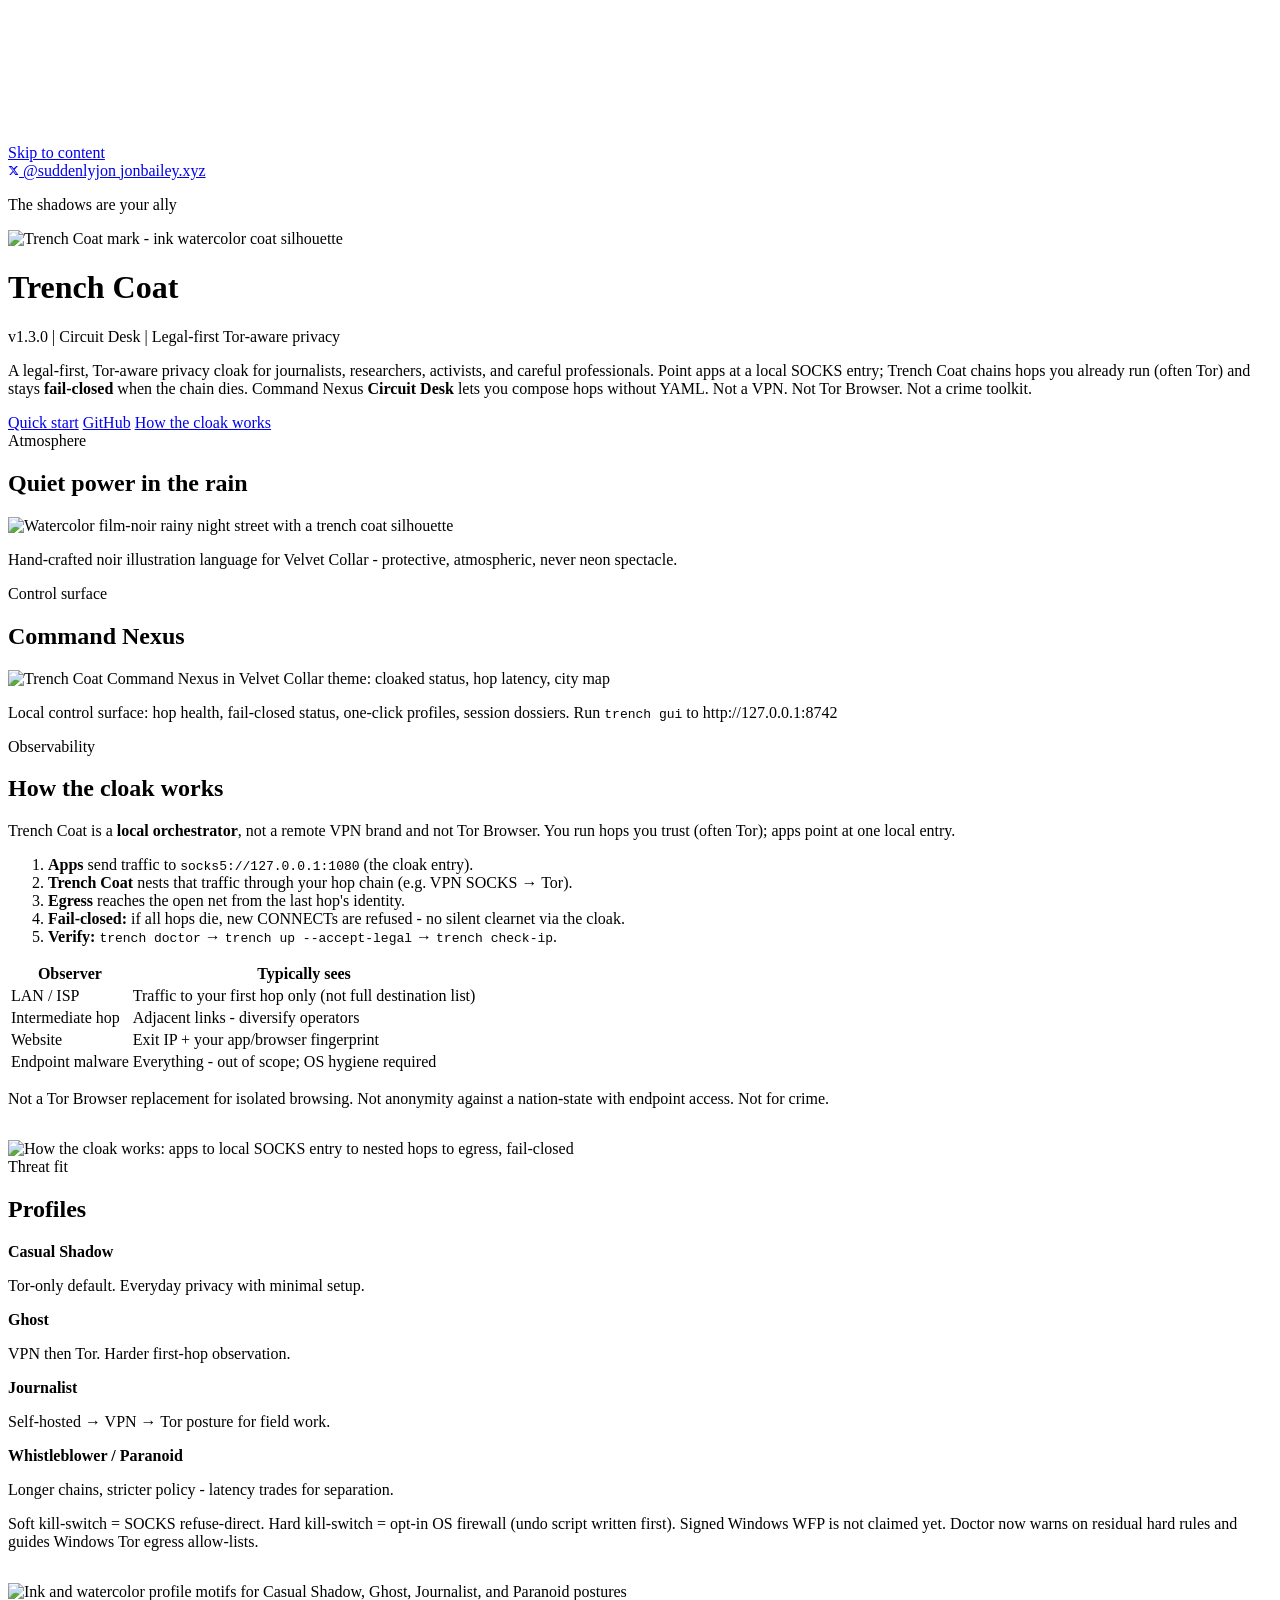
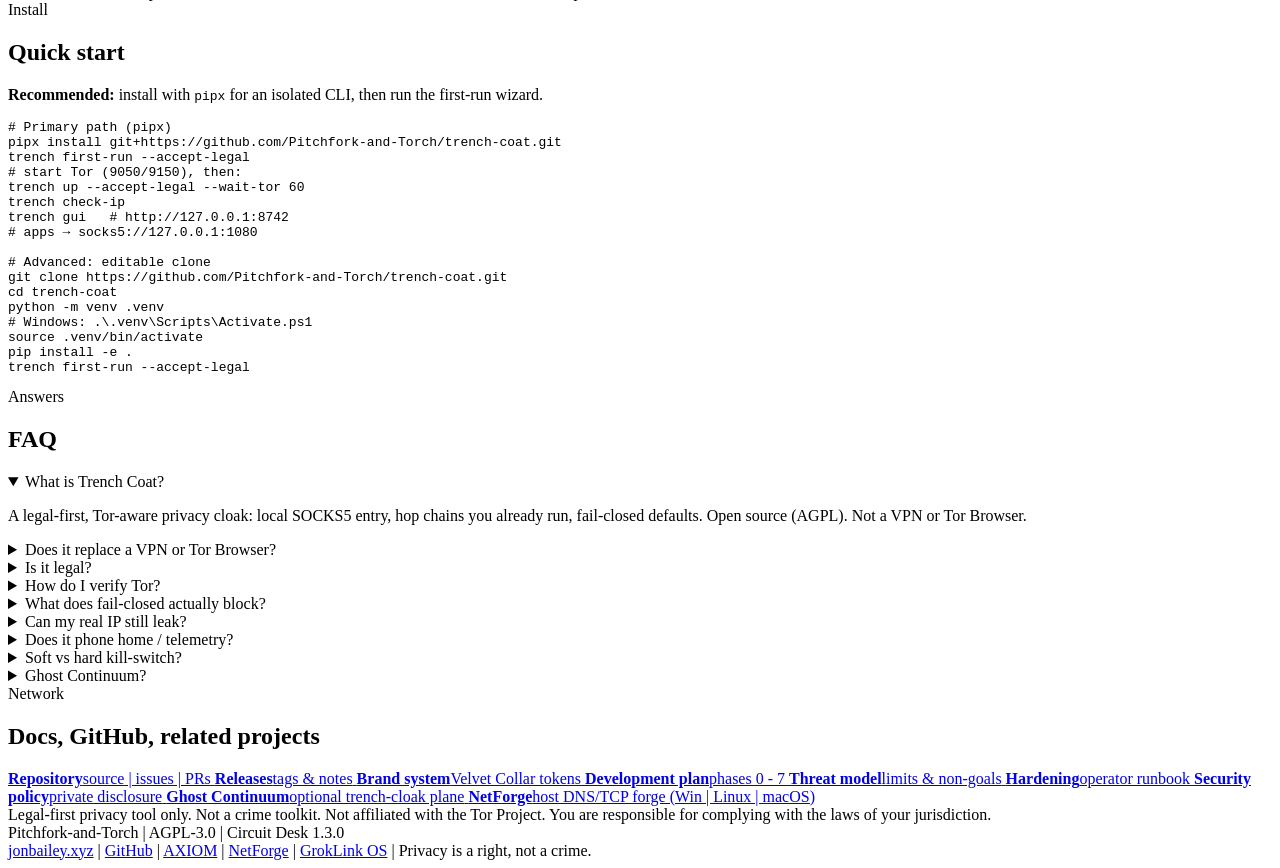
==== commit 464bd30f: "Trench Coat - legal-first multi-hop privacy cloak. v1.3.0 Hop Receipt." ====
--- a/landing/index.html
+++ b/landing/index.html
@@ -4,7 +4,7 @@
   <meta charset="utf-8" />
   <meta name="viewport" content="width=device-width, initial-scale=1" />
   <title>Trench Coat - Legal-First Multi-Hop Privacy Cloak</title>
-  <meta name="description" content="Legal-first Tor-aware privacy cloak. Local SOCKS5 entry, fail-closed hop chains (often Tor). Not a VPN or Tor Browser. Open source AGPL. Circuit Desk v1.2.1." />
+  <meta name="description" content="Legal-first Tor-aware privacy cloak. Local SOCKS5 entry, fail-closed hop chains (often Tor). Not a VPN or Tor Browser. Open source AGPL. Circuit Desk v1.3.0." />
   <meta name="keywords" content="privacy, Tor, SOCKS5, multi-hop proxy, opsec, anonymity, kill switch, open source, Trench Coat" />
   <meta name="robots" content="index,follow,max-image-preview:large" />
   <meta name="author" content="Pitchfork-and-Torch" />
@@ -18,30 +18,30 @@
 
   <link rel="preload" href="/fonts/fontshare/fonts.css" as="style" />
   <link rel="stylesheet" href="/fonts/fontshare/fonts.css" />
-  <link rel="stylesheet" href="/assets/site.css?v=1.2.1" />
+  <link rel="stylesheet" href="/assets/site.css?v=1.3.0" />
 
   <!-- Open Graph -->
   <meta property="og:type" content="website" />
   <meta property="og:site_name" content="Trench Coat" />
   <meta property="og:locale" content="en_US" />
   <meta property="og:title" content="Trench Coat - The shadows are your ally" />
-  <meta property="og:description" content="Legal-first Tor-aware privacy cloak. Fail-closed chains, local SOCKS entry, Circuit Desk. Not a VPN. Open source AGPL  |  v1.2.1 Circuit Desk." />
+  <meta property="og:description" content="Legal-first Tor-aware privacy cloak. Fail-closed chains, local SOCKS entry, Circuit Desk. Not a VPN. Open source AGPL  |  v1.3.0 Circuit Desk." />
   <meta property="og:url" content="https://trenchcoat.jonbailey.xyz/" />
-  <meta property="og:image" content="https://trenchcoat.jonbailey.xyz/assets/og-card.png?v=1.2.1" />
-  <meta property="og:image:secure_url" content="https://trenchcoat.jonbailey.xyz/assets/og-card.png?v=1.2.1" />
+  <meta property="og:image" content="https://trenchcoat.jonbailey.xyz/assets/og-card.png?v=1.3.0" />
+  <meta property="og:image:secure_url" content="https://trenchcoat.jonbailey.xyz/assets/og-card.png?v=1.3.0" />
   <meta property="og:image:type" content="image/png" />
   <meta property="og:image:width" content="1200" />
   <meta property="og:image:height" content="630" />
-  <meta property="og:image:alt" content="Trench Coat v1.2.1 Circuit Desk - legal-first Tor-aware privacy cloak" />
+  <meta property="og:image:alt" content="Trench Coat v1.3.0 Circuit Desk - legal-first Tor-aware privacy cloak" />
 
   <!-- X / Twitter -->
   <meta name="twitter:card" content="summary_large_image" />
   <meta name="twitter:site" content="@suddenlyjon" />
   <meta name="twitter:creator" content="@suddenlyjon" />
   <meta name="twitter:title" content="Trench Coat - The shadows are your ally" />
-  <meta name="twitter:description" content="Legal-first Tor-aware privacy cloak. Fail-closed  |  local SOCKS  |  Circuit Desk. Not a VPN. AGPL. v1.2.1." />
-  <meta name="twitter:image" content="https://trenchcoat.jonbailey.xyz/assets/og-card.png?v=1.2.1" />
-  <meta name="twitter:image:alt" content="Trench Coat v1.2.1 Circuit Desk - privacy cloak social card" />
+  <meta name="twitter:description" content="Legal-first Tor-aware privacy cloak. Fail-closed  |  local SOCKS  |  Circuit Desk. Not a VPN. AGPL. v1.3.0." />
+  <meta name="twitter:image" content="https://trenchcoat.jonbailey.xyz/assets/og-card.png?v=1.3.0" />
+  <meta name="twitter:image:alt" content="Trench Coat v1.3.0 Circuit Desk - privacy cloak social card" />
   <meta name="twitter:url" content="https://trenchcoat.jonbailey.xyz/" />
 
   <script type="application/ld+json">
@@ -51,7 +51,7 @@
     "name": "Trench Coat",
     "applicationCategory": "SecurityApplication",
     "operatingSystem": "Windows, Linux, macOS",
-    "softwareVersion": "1.2.1",
+    "softwareVersion": "1.3.0",
     "license": "https://www.gnu.org/licenses/agpl-3.0.html",
     "url": "https://trenchcoat.jonbailey.xyz/",
     "downloadUrl": "https://github.com/Pitchfork-and-Torch/trench-coat",
@@ -152,7 +152,7 @@
         alt="Trench Coat mark - ink watercolor coat silhouette"
       />
       <h1>Trench Coat</h1>
-      <p class="sub">v1.2.1  |  Circuit Desk  |  Legal-first Tor-aware privacy</p>
+      <p class="sub">v1.3.0  |  Circuit Desk  |  Legal-first Tor-aware privacy</p>
       <p class="lede">
         A legal-first, Tor-aware privacy cloak for journalists, researchers, activists, and
         careful professionals. Point apps at a local SOCKS entry; Trench Coat chains hops
@@ -187,7 +187,7 @@
       <h2>Command Nexus</h2>
       <img
         class="shot"
-        src="/assets/command-nexus-velvet.png?v=1.2.1"
+        src="/assets/command-nexus-velvet.png?v=1.3.0"
         width="1600"
         height="900"
         alt="Trench Coat Command Nexus in Velvet Collar theme: cloaked status, hop latency, city map"
@@ -230,7 +230,7 @@
       <img
         class="shot"
         style="margin-top:1rem"
-        src="/assets/how-cloak-works-velvet.png?v=1.2.1"
+        src="/assets/how-cloak-works-velvet.png?v=1.3.0"
         width="1600"
         height="1100"
         alt="How the cloak works: apps to local SOCKS entry to nested hops to egress, fail-closed"
@@ -378,7 +378,7 @@
     </div>
 
     <footer class="site-footer">
-      <div>Pitchfork-and-Torch  |  AGPL-3.0  |  Circuit Desk 1.2.1</div>
+      <div>Pitchfork-and-Torch  |  AGPL-3.0  |  Circuit Desk 1.3.0</div>
       <div class="row">
         <a href="https://jonbailey.xyz/">jonbailey.xyz</a>
          | 
@@ -396,7 +396,7 @@
   </main>
 
   <script defer src="https://hits.jonbailey.xyz/c.js" data-site="trenchcoat"></script>
-  <script src="/assets/site.js?v=1.2.1" defer></script>
+  <script src="/assets/site.js?v=1.3.0" defer></script>
   <script src="/projects-panel.js?v=11" defer></script>
 </body>
 </html>
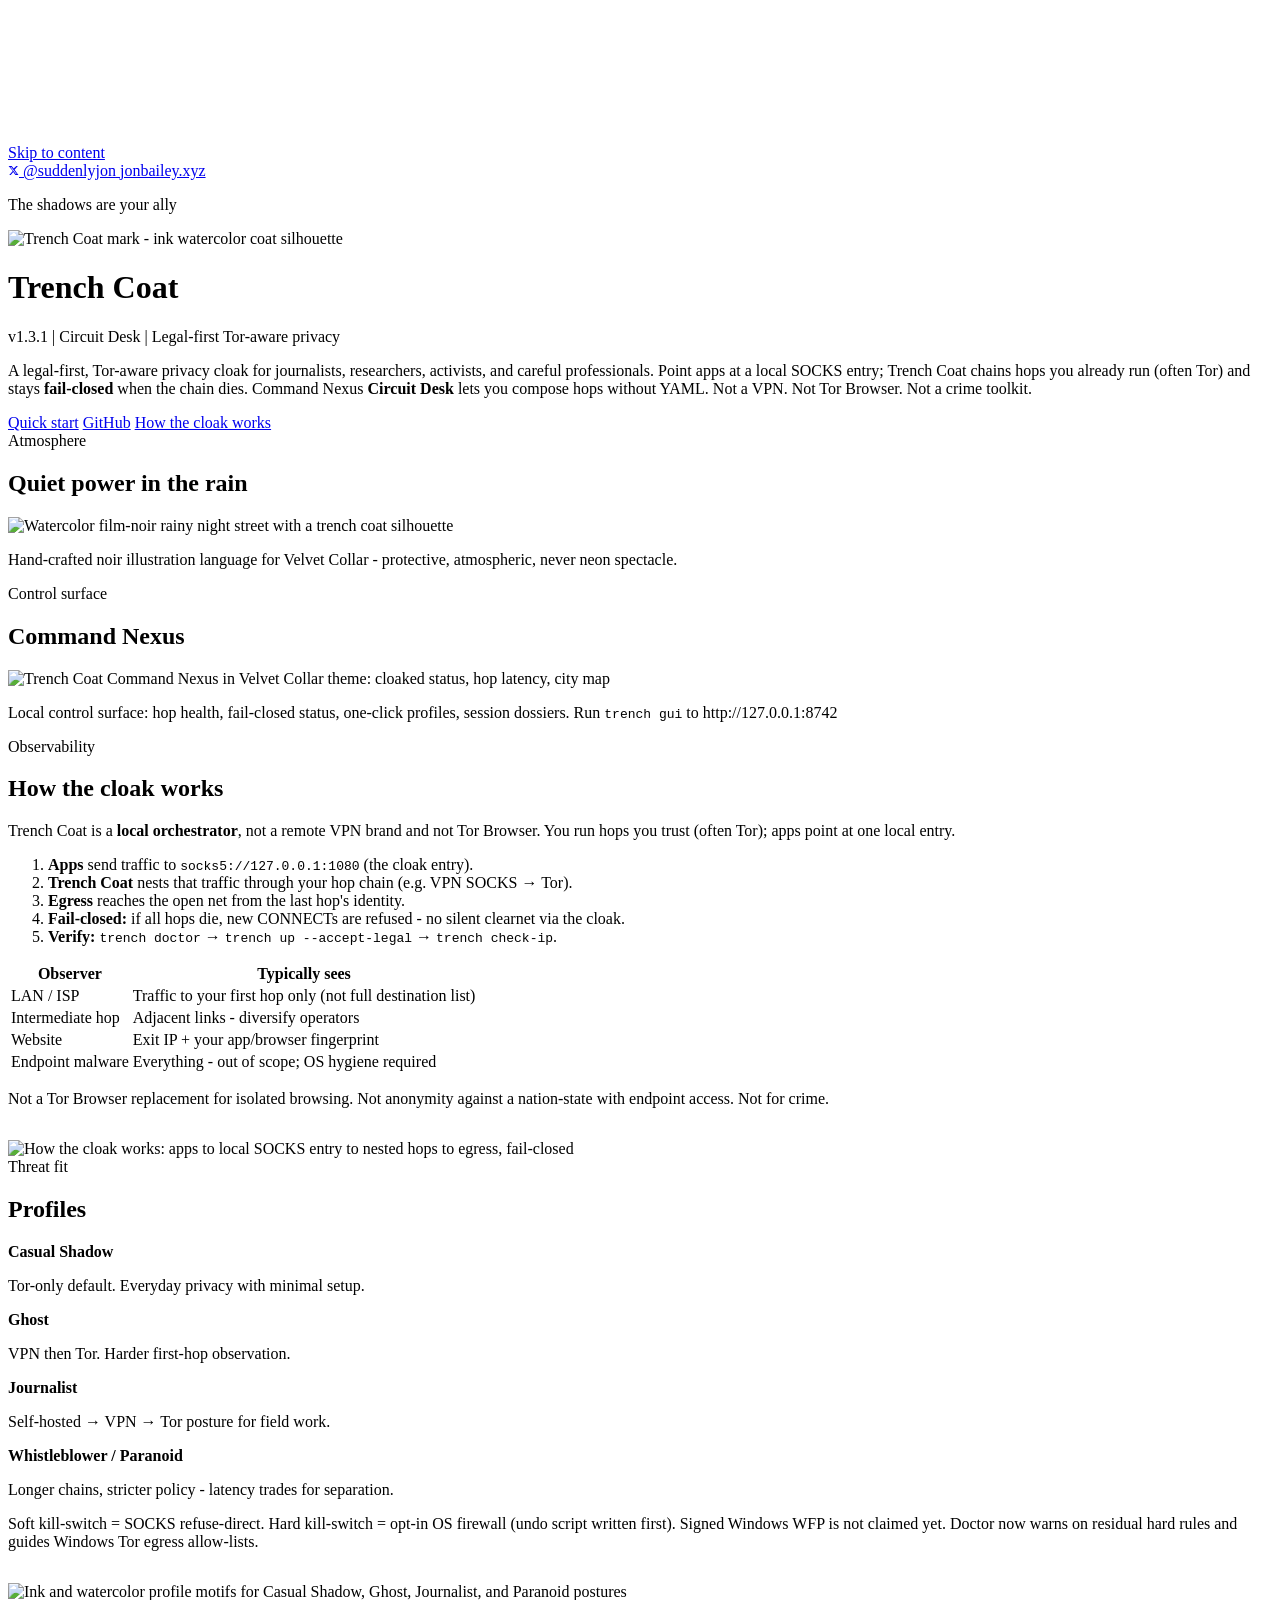
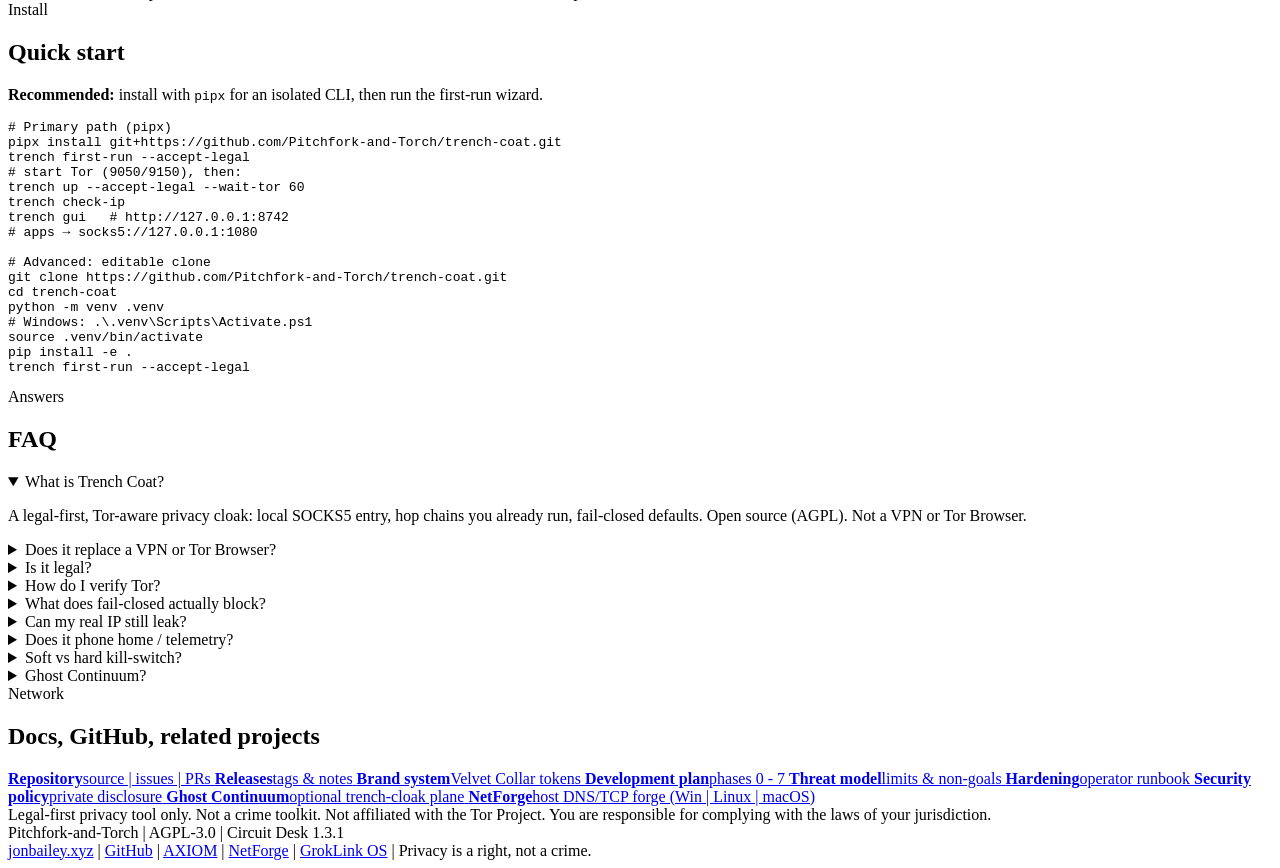
==== commit 2dfe2629: "Trench Coat - legal-first multi-hop privacy cloak. v1.3.1 Status Honesty." ====
--- a/landing/index.html
+++ b/landing/index.html
@@ -4,7 +4,7 @@
   <meta charset="utf-8" />
   <meta name="viewport" content="width=device-width, initial-scale=1" />
   <title>Trench Coat - Legal-First Multi-Hop Privacy Cloak</title>
-  <meta name="description" content="Legal-first Tor-aware privacy cloak. Local SOCKS5 entry, fail-closed hop chains (often Tor). Not a VPN or Tor Browser. Open source AGPL. Circuit Desk v1.3.0." />
+  <meta name="description" content="Legal-first Tor-aware privacy cloak. Local SOCKS5 entry, fail-closed hop chains (often Tor). Not a VPN or Tor Browser. Open source AGPL. Circuit Desk v1.3.1." />
   <meta name="keywords" content="privacy, Tor, SOCKS5, multi-hop proxy, opsec, anonymity, kill switch, open source, Trench Coat" />
   <meta name="robots" content="index,follow,max-image-preview:large" />
   <meta name="author" content="Pitchfork-and-Torch" />
@@ -18,30 +18,30 @@
 
   <link rel="preload" href="/fonts/fontshare/fonts.css" as="style" />
   <link rel="stylesheet" href="/fonts/fontshare/fonts.css" />
-  <link rel="stylesheet" href="/assets/site.css?v=1.3.0" />
+  <link rel="stylesheet" href="/assets/site.css?v=1.3.1" />
 
   <!-- Open Graph -->
   <meta property="og:type" content="website" />
   <meta property="og:site_name" content="Trench Coat" />
   <meta property="og:locale" content="en_US" />
   <meta property="og:title" content="Trench Coat - The shadows are your ally" />
-  <meta property="og:description" content="Legal-first Tor-aware privacy cloak. Fail-closed chains, local SOCKS entry, Circuit Desk. Not a VPN. Open source AGPL  |  v1.3.0 Circuit Desk." />
+  <meta property="og:description" content="Legal-first Tor-aware privacy cloak. Fail-closed chains, local SOCKS entry, Circuit Desk. Not a VPN. Open source AGPL  |  v1.3.1 Circuit Desk." />
   <meta property="og:url" content="https://trenchcoat.jonbailey.xyz/" />
-  <meta property="og:image" content="https://trenchcoat.jonbailey.xyz/assets/og-card.png?v=1.3.0" />
-  <meta property="og:image:secure_url" content="https://trenchcoat.jonbailey.xyz/assets/og-card.png?v=1.3.0" />
+  <meta property="og:image" content="https://trenchcoat.jonbailey.xyz/assets/og-card.png?v=1.3.1" />
+  <meta property="og:image:secure_url" content="https://trenchcoat.jonbailey.xyz/assets/og-card.png?v=1.3.1" />
   <meta property="og:image:type" content="image/png" />
   <meta property="og:image:width" content="1200" />
   <meta property="og:image:height" content="630" />
-  <meta property="og:image:alt" content="Trench Coat v1.3.0 Circuit Desk - legal-first Tor-aware privacy cloak" />
+  <meta property="og:image:alt" content="Trench Coat v1.3.1 Circuit Desk - legal-first Tor-aware privacy cloak" />
 
   <!-- X / Twitter -->
   <meta name="twitter:card" content="summary_large_image" />
   <meta name="twitter:site" content="@suddenlyjon" />
   <meta name="twitter:creator" content="@suddenlyjon" />
   <meta name="twitter:title" content="Trench Coat - The shadows are your ally" />
-  <meta name="twitter:description" content="Legal-first Tor-aware privacy cloak. Fail-closed  |  local SOCKS  |  Circuit Desk. Not a VPN. AGPL. v1.3.0." />
-  <meta name="twitter:image" content="https://trenchcoat.jonbailey.xyz/assets/og-card.png?v=1.3.0" />
-  <meta name="twitter:image:alt" content="Trench Coat v1.3.0 Circuit Desk - privacy cloak social card" />
+  <meta name="twitter:description" content="Legal-first Tor-aware privacy cloak. Fail-closed  |  local SOCKS  |  Circuit Desk. Not a VPN. AGPL. v1.3.1." />
+  <meta name="twitter:image" content="https://trenchcoat.jonbailey.xyz/assets/og-card.png?v=1.3.1" />
+  <meta name="twitter:image:alt" content="Trench Coat v1.3.1 Circuit Desk - privacy cloak social card" />
   <meta name="twitter:url" content="https://trenchcoat.jonbailey.xyz/" />
 
   <script type="application/ld+json">
@@ -51,13 +51,13 @@
     "name": "Trench Coat",
     "applicationCategory": "SecurityApplication",
     "operatingSystem": "Windows, Linux, macOS",
-    "softwareVersion": "1.3.0",
+    "softwareVersion": "1.3.1",
     "license": "https://www.gnu.org/licenses/agpl-3.0.html",
     "url": "https://trenchcoat.jonbailey.xyz/",
     "downloadUrl": "https://github.com/Pitchfork-and-Torch/trench-coat",
     "codeRepository": "https://github.com/Pitchfork-and-Torch/trench-coat",
     "description": "Legal-first Tor-aware privacy cloak that routes app traffic through hops you already run (commonly Tor) via a local SOCKS5 entry with fail-closed defaults. Not a VPN or Tor Browser.",
-    "image": "https://trenchcoat.jonbailey.xyz/assets/og-card.png",
+    "image": "https://trenchcoat.jonbailey.xyz/assets/og-card.png?v=1.3.1",
     "screenshot": "https://trenchcoat.jonbailey.xyz/assets/command-nexus-velvet.png",
     "offers": { "@type": "Offer", "price": "0", "priceCurrency": "USD" },
     "author": { "@type": "Organization", "name": "Pitchfork-and-Torch", "url": "https://github.com/Pitchfork-and-Torch" }
@@ -152,7 +152,7 @@
         alt="Trench Coat mark - ink watercolor coat silhouette"
       />
       <h1>Trench Coat</h1>
-      <p class="sub">v1.3.0  |  Circuit Desk  |  Legal-first Tor-aware privacy</p>
+      <p class="sub">v1.3.1  |  Circuit Desk  |  Legal-first Tor-aware privacy</p>
       <p class="lede">
         A legal-first, Tor-aware privacy cloak for journalists, researchers, activists, and
         careful professionals. Point apps at a local SOCKS entry; Trench Coat chains hops
@@ -187,7 +187,7 @@
       <h2>Command Nexus</h2>
       <img
         class="shot"
-        src="/assets/command-nexus-velvet.png?v=1.3.0"
+        src="/assets/command-nexus-velvet.png?v=1.3.1"
         width="1600"
         height="900"
         alt="Trench Coat Command Nexus in Velvet Collar theme: cloaked status, hop latency, city map"
@@ -230,7 +230,7 @@
       <img
         class="shot"
         style="margin-top:1rem"
-        src="/assets/how-cloak-works-velvet.png?v=1.3.0"
+        src="/assets/how-cloak-works-velvet.png?v=1.3.1"
         width="1600"
         height="1100"
         alt="How the cloak works: apps to local SOCKS entry to nested hops to egress, fail-closed"
@@ -378,7 +378,7 @@
     </div>
 
     <footer class="site-footer">
-      <div>Pitchfork-and-Torch  |  AGPL-3.0  |  Circuit Desk 1.3.0</div>
+      <div>Pitchfork-and-Torch  |  AGPL-3.0  |  Circuit Desk 1.3.1</div>
       <div class="row">
         <a href="https://jonbailey.xyz/">jonbailey.xyz</a>
          | 
@@ -396,7 +396,7 @@
   </main>
 
   <script defer src="https://hits.jonbailey.xyz/c.js" data-site="trenchcoat"></script>
-  <script src="/assets/site.js?v=1.3.0" defer></script>
+  <script src="/assets/site.js?v=1.3.1" defer></script>
   <script src="/projects-panel.js?v=11" defer></script>
 </body>
 </html>
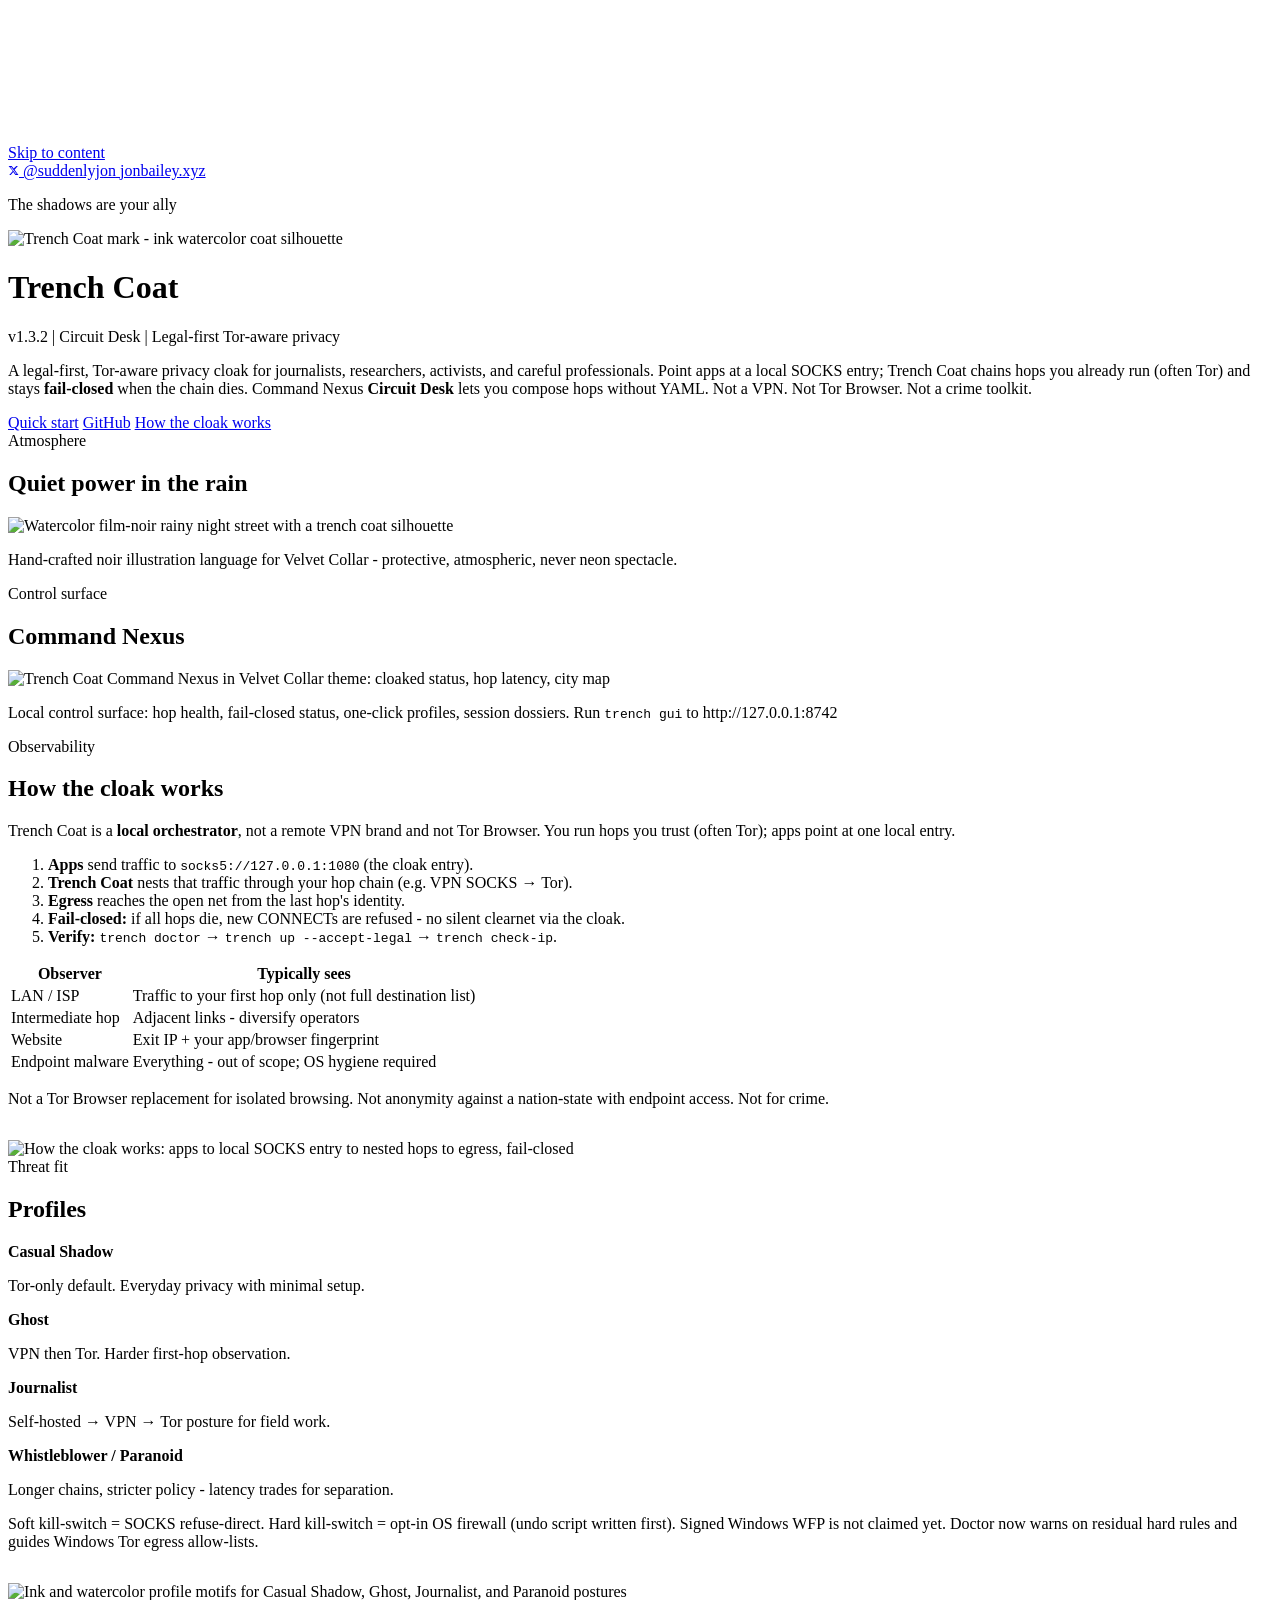
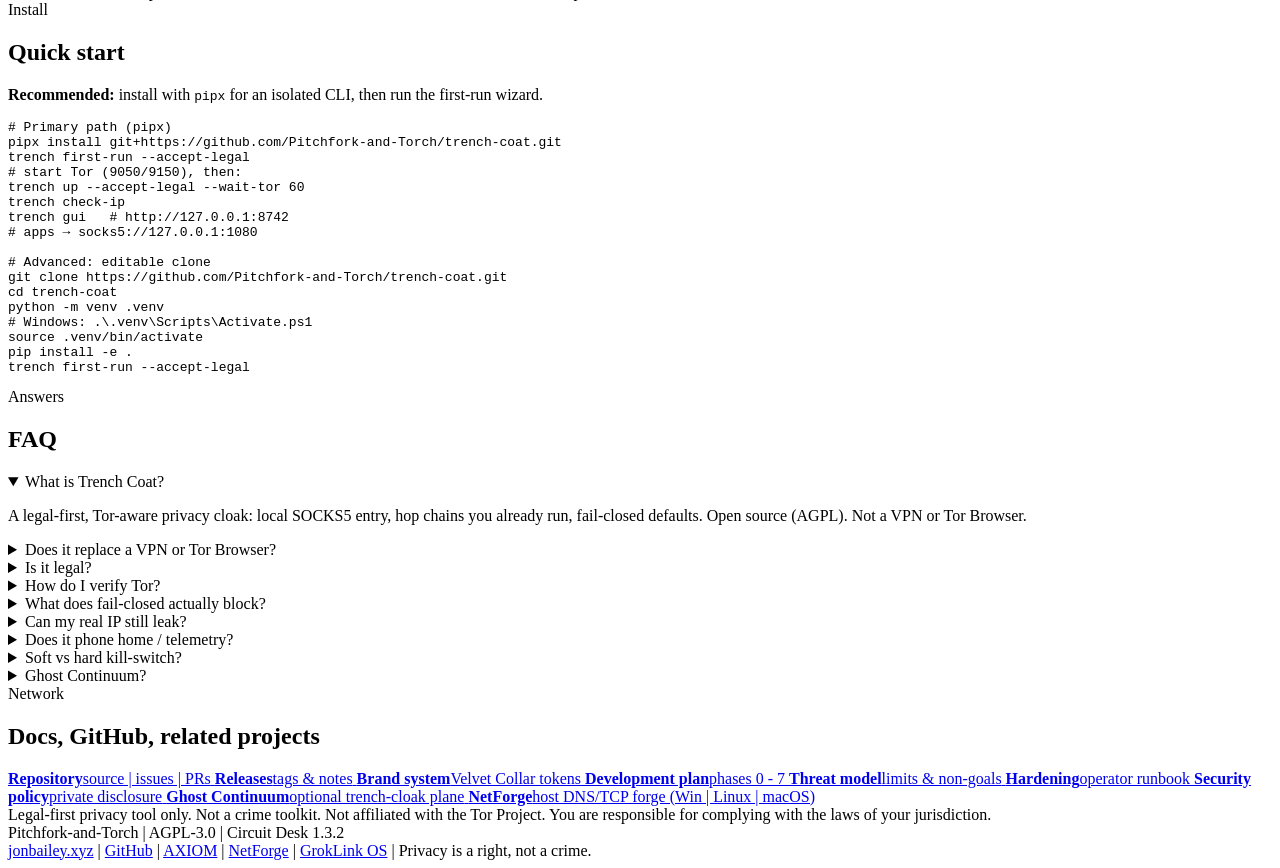
==== commit c0361376: "Trench Coat - legal-first multi-hop privacy cloak. v1.3.2 Companion status." ====
--- a/landing/index.html
+++ b/landing/index.html
@@ -4,7 +4,7 @@
   <meta charset="utf-8" />
   <meta name="viewport" content="width=device-width, initial-scale=1" />
   <title>Trench Coat - Legal-First Multi-Hop Privacy Cloak</title>
-  <meta name="description" content="Legal-first Tor-aware privacy cloak. Local SOCKS5 entry, fail-closed hop chains (often Tor). Not a VPN or Tor Browser. Open source AGPL. Circuit Desk v1.3.1." />
+  <meta name="description" content="Legal-first Tor-aware privacy cloak. Local SOCKS5 entry, fail-closed hop chains (often Tor). Not a VPN or Tor Browser. Open source AGPL. Circuit Desk v1.3.2." />
   <meta name="keywords" content="privacy, Tor, SOCKS5, multi-hop proxy, opsec, anonymity, kill switch, open source, Trench Coat" />
   <meta name="robots" content="index,follow,max-image-preview:large" />
   <meta name="author" content="Pitchfork-and-Torch" />
@@ -14,34 +14,35 @@
   <link rel="sitemap" type="application/xml" title="Sitemap" href="https://trenchcoat.jonbailey.xyz/sitemap.xml" />
   <link rel="icon" href="/assets/favicon-32.png" type="image/png" sizes="32x32" />
   <link rel="icon" href="/assets/trench-coat-mark.png" type="image/png" />
-  <link rel="apple-touch-icon" href="/assets/apple-touch-icon.png" />
+  <link rel="apple-touch-icon" href="/apple-touch-icon.png?v=1.3.2" sizes="180x180" />
+  <link rel="apple-touch-icon" href="/assets/apple-touch-icon.png?v=1.3.2" sizes="180x180" />
 
   <link rel="preload" href="/fonts/fontshare/fonts.css" as="style" />
   <link rel="stylesheet" href="/fonts/fontshare/fonts.css" />
-  <link rel="stylesheet" href="/assets/site.css?v=1.3.1" />
+  <link rel="stylesheet" href="/assets/site.css?v=1.3.2" />
 
   <!-- Open Graph -->
   <meta property="og:type" content="website" />
   <meta property="og:site_name" content="Trench Coat" />
   <meta property="og:locale" content="en_US" />
   <meta property="og:title" content="Trench Coat - The shadows are your ally" />
-  <meta property="og:description" content="Legal-first Tor-aware privacy cloak. Fail-closed chains, local SOCKS entry, Circuit Desk. Not a VPN. Open source AGPL  |  v1.3.1 Circuit Desk." />
+  <meta property="og:description" content="Legal-first Tor-aware privacy cloak. Fail-closed chains, local SOCKS entry, Circuit Desk. Not a VPN. Open source AGPL  |  v1.3.2 Circuit Desk." />
   <meta property="og:url" content="https://trenchcoat.jonbailey.xyz/" />
-  <meta property="og:image" content="https://trenchcoat.jonbailey.xyz/assets/og-card.png?v=1.3.1" />
-  <meta property="og:image:secure_url" content="https://trenchcoat.jonbailey.xyz/assets/og-card.png?v=1.3.1" />
+  <meta property="og:image" content="https://trenchcoat.jonbailey.xyz/assets/og-card.png?v=1.3.2" />
+  <meta property="og:image:secure_url" content="https://trenchcoat.jonbailey.xyz/assets/og-card.png?v=1.3.2" />
   <meta property="og:image:type" content="image/png" />
   <meta property="og:image:width" content="1200" />
   <meta property="og:image:height" content="630" />
-  <meta property="og:image:alt" content="Trench Coat v1.3.1 Circuit Desk - legal-first Tor-aware privacy cloak" />
+  <meta property="og:image:alt" content="Trench Coat v1.3.2 Circuit Desk - legal-first Tor-aware privacy cloak" />
 
   <!-- X / Twitter -->
   <meta name="twitter:card" content="summary_large_image" />
   <meta name="twitter:site" content="@suddenlyjon" />
   <meta name="twitter:creator" content="@suddenlyjon" />
   <meta name="twitter:title" content="Trench Coat - The shadows are your ally" />
-  <meta name="twitter:description" content="Legal-first Tor-aware privacy cloak. Fail-closed  |  local SOCKS  |  Circuit Desk. Not a VPN. AGPL. v1.3.1." />
-  <meta name="twitter:image" content="https://trenchcoat.jonbailey.xyz/assets/og-card.png?v=1.3.1" />
-  <meta name="twitter:image:alt" content="Trench Coat v1.3.1 Circuit Desk - privacy cloak social card" />
+  <meta name="twitter:description" content="Legal-first Tor-aware privacy cloak. Fail-closed  |  local SOCKS  |  Circuit Desk. Not a VPN. AGPL. v1.3.2." />
+  <meta name="twitter:image" content="https://trenchcoat.jonbailey.xyz/assets/og-card.png?v=1.3.2" />
+  <meta name="twitter:image:alt" content="Trench Coat v1.3.2 Circuit Desk - privacy cloak social card" />
   <meta name="twitter:url" content="https://trenchcoat.jonbailey.xyz/" />
 
   <script type="application/ld+json">
@@ -51,13 +52,13 @@
     "name": "Trench Coat",
     "applicationCategory": "SecurityApplication",
     "operatingSystem": "Windows, Linux, macOS",
-    "softwareVersion": "1.3.1",
+    "softwareVersion": "1.3.2",
     "license": "https://www.gnu.org/licenses/agpl-3.0.html",
     "url": "https://trenchcoat.jonbailey.xyz/",
     "downloadUrl": "https://github.com/Pitchfork-and-Torch/trench-coat",
     "codeRepository": "https://github.com/Pitchfork-and-Torch/trench-coat",
     "description": "Legal-first Tor-aware privacy cloak that routes app traffic through hops you already run (commonly Tor) via a local SOCKS5 entry with fail-closed defaults. Not a VPN or Tor Browser.",
-    "image": "https://trenchcoat.jonbailey.xyz/assets/og-card.png?v=1.3.1",
+    "image": "https://trenchcoat.jonbailey.xyz/assets/og-card.png?v=1.3.2",
     "screenshot": "https://trenchcoat.jonbailey.xyz/assets/command-nexus-velvet.png",
     "offers": { "@type": "Offer", "price": "0", "priceCurrency": "USD" },
     "author": { "@type": "Organization", "name": "Pitchfork-and-Torch", "url": "https://github.com/Pitchfork-and-Torch" }
@@ -152,7 +153,7 @@
         alt="Trench Coat mark - ink watercolor coat silhouette"
       />
       <h1>Trench Coat</h1>
-      <p class="sub">v1.3.1  |  Circuit Desk  |  Legal-first Tor-aware privacy</p>
+      <p class="sub">v1.3.2  |  Circuit Desk  |  Legal-first Tor-aware privacy</p>
       <p class="lede">
         A legal-first, Tor-aware privacy cloak for journalists, researchers, activists, and
         careful professionals. Point apps at a local SOCKS entry; Trench Coat chains hops
@@ -187,7 +188,7 @@
       <h2>Command Nexus</h2>
       <img
         class="shot"
-        src="/assets/command-nexus-velvet.png?v=1.3.1"
+        src="/assets/command-nexus-velvet.png?v=1.3.2"
         width="1600"
         height="900"
         alt="Trench Coat Command Nexus in Velvet Collar theme: cloaked status, hop latency, city map"
@@ -230,7 +231,7 @@
       <img
         class="shot"
         style="margin-top:1rem"
-        src="/assets/how-cloak-works-velvet.png?v=1.3.1"
+        src="/assets/how-cloak-works-velvet.png?v=1.3.2"
         width="1600"
         height="1100"
         alt="How the cloak works: apps to local SOCKS entry to nested hops to egress, fail-closed"
@@ -378,7 +379,7 @@
     </div>
 
     <footer class="site-footer">
-      <div>Pitchfork-and-Torch  |  AGPL-3.0  |  Circuit Desk 1.3.1</div>
+      <div>Pitchfork-and-Torch  |  AGPL-3.0  |  Circuit Desk 1.3.2</div>
       <div class="row">
         <a href="https://jonbailey.xyz/">jonbailey.xyz</a>
          | 
@@ -396,7 +397,7 @@
   </main>
 
   <script defer src="https://hits.jonbailey.xyz/c.js" data-site="trenchcoat"></script>
-  <script src="/assets/site.js?v=1.3.1" defer></script>
+  <script src="/assets/site.js?v=1.3.2" defer></script>
   <script src="/projects-panel.js?v=11" defer></script>
 </body>
 </html>
